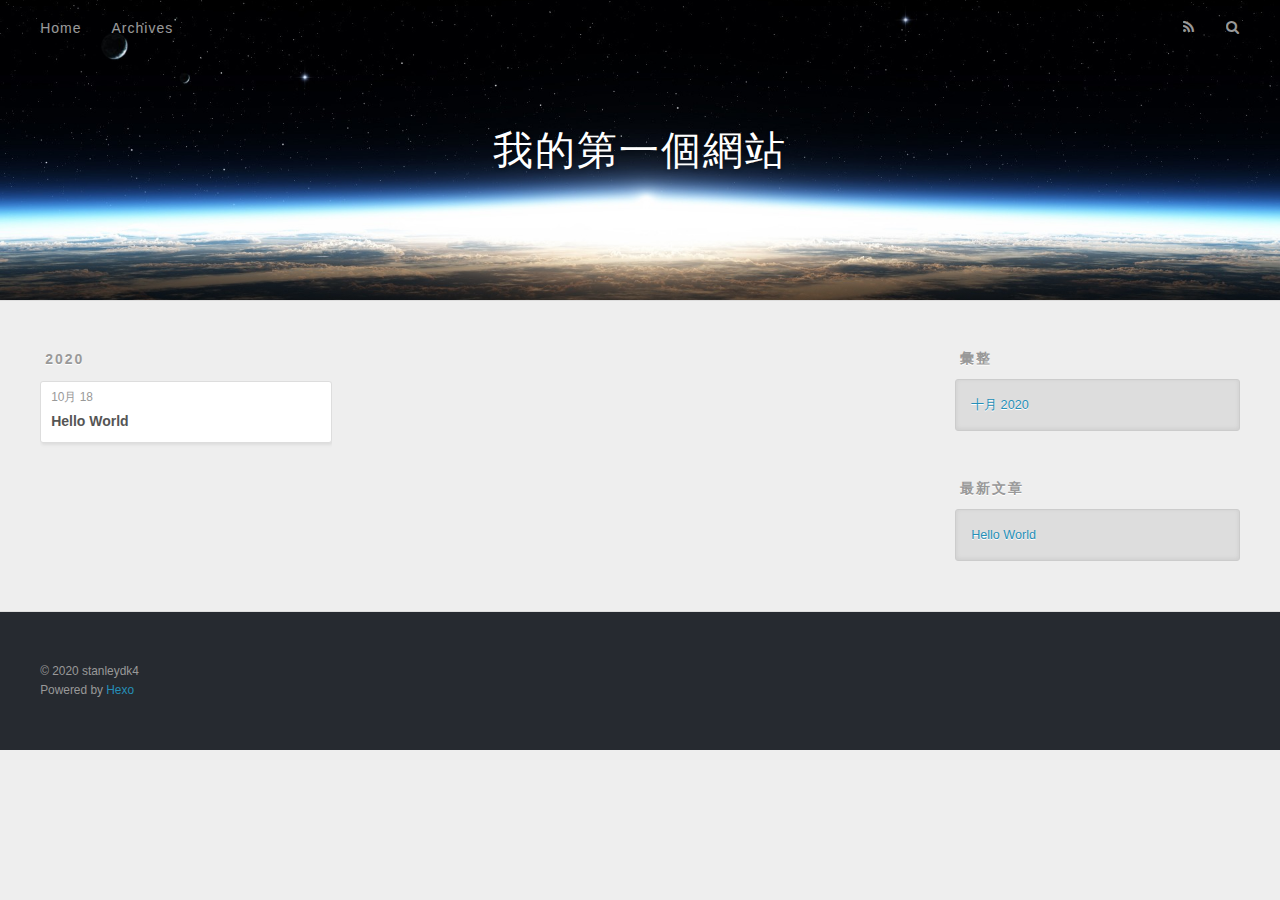
==== archives/index.html @ d243f710 "Site updated: 2020-10-18 12:30:15" ====
<!DOCTYPE html>
<html>
<head>
  <meta charset="utf-8">
  

  
  <title>彙整 | 我的第一個網站</title>
  <meta name="viewport" content="width=device-width, initial-scale=1, maximum-scale=1">
  <meta property="og:type" content="website">
<meta property="og:title" content="我的第一個網站">
<meta property="og:url" content="https://stanleydk4.github.io/archives/index.html">
<meta property="og:site_name" content="我的第一個網站">
<meta property="og:locale" content="zh_TW">
<meta property="article:author" content="stanleydk4">
<meta property="article:tag" content="架設 測試">
<meta name="twitter:card" content="summary">
  
    <link rel="alternate" href="/atom.xml" title="我的第一個網站" type="application/atom+xml">
  
  
    <link rel="icon" href="/favicon.png">
  
  
    <link href="//fonts.googleapis.com/css?family=Source+Code+Pro" rel="stylesheet" type="text/css">
  
  
<link rel="stylesheet" href="/css/style.css">

<meta name="generator" content="Hexo 5.2.0"></head>

<body>
  <div id="container">
    <div id="wrap">
      <header id="header">
  <div id="banner"></div>
  <div id="header-outer" class="outer">
    <div id="header-title" class="inner">
      <h1 id="logo-wrap">
        <a href="/" id="logo">我的第一個網站</a>
      </h1>
      
    </div>
    <div id="header-inner" class="inner">
      <nav id="main-nav">
        <a id="main-nav-toggle" class="nav-icon"></a>
        
          <a class="main-nav-link" href="/">Home</a>
        
          <a class="main-nav-link" href="/archives">Archives</a>
        
      </nav>
      <nav id="sub-nav">
        
          <a id="nav-rss-link" class="nav-icon" href="/atom.xml" title="RSS Feed"></a>
        
        <a id="nav-search-btn" class="nav-icon" title="搜尋"></a>
      </nav>
      <div id="search-form-wrap">
        <form action="//google.com/search" method="get" accept-charset="UTF-8" class="search-form"><input type="search" name="q" class="search-form-input" placeholder="Search"><button type="submit" class="search-form-submit">&#xF002;</button><input type="hidden" name="sitesearch" value="https://stanleydk4.github.io"></form>
      </div>
    </div>
  </div>
</header>
      <div class="outer">
        <section id="main">
  
  
    
    
      
      
      <section class="archives-wrap">
        <div class="archive-year-wrap">
          <a href="/archives/2020" class="archive-year">2020</a>
        </div>
        <div class="archives">
    
    <article class="archive-article archive-type-post">
  <div class="archive-article-inner">
    <header class="archive-article-header">
      <a href="/2020/10/18/hello-world/" class="archive-article-date">
  <time datetime="2020-10-18T04:13:23.839Z" itemprop="datePublished">10月 18</time>
</a>
      
  
    <h1 itemprop="name">
      <a class="archive-article-title" href="/2020/10/18/hello-world/">Hello World</a>
    </h1>
  

    </header>
  </div>
</article>
  
  
    </div></section>
  


</section>
        
          <aside id="sidebar">
  
    

  
    

  
    
  
    
  <div class="widget-wrap">
    <h3 class="widget-title">彙整</h3>
    <div class="widget">
      <ul class="archive-list"><li class="archive-list-item"><a class="archive-list-link" href="/archives/2020/10/">十月 2020</a></li></ul>
    </div>
  </div>


  
    
  <div class="widget-wrap">
    <h3 class="widget-title">最新文章</h3>
    <div class="widget">
      <ul>
        
          <li>
            <a href="/2020/10/18/hello-world/">Hello World</a>
          </li>
        
      </ul>
    </div>
  </div>

  
</aside>
        
      </div>
      <footer id="footer">
  
  <div class="outer">
    <div id="footer-info" class="inner">
      &copy; 2020 stanleydk4<br>
      Powered by <a href="http://hexo.io/" target="_blank">Hexo</a>
    </div>
  </div>
</footer>
    </div>
    <nav id="mobile-nav">
  
    <a href="/" class="mobile-nav-link">Home</a>
  
    <a href="/archives" class="mobile-nav-link">Archives</a>
  
</nav>
    

<script src="//ajax.googleapis.com/ajax/libs/jquery/2.0.3/jquery.min.js"></script>


  
<link rel="stylesheet" href="/fancybox/jquery.fancybox.css">

  
<script src="/fancybox/jquery.fancybox.pack.js"></script>




<script src="/js/script.js"></script>




  </div>
</body>
</html>
---- css/style.css ----
body {
  width: 100%;
}
body:before,
body:after {
  content: "";
  display: table;
}
body:after {
  clear: both;
}
html,
body,
div,
span,
applet,
object,
iframe,
h1,
h2,
h3,
h4,
h5,
h6,
p,
blockquote,
pre,
a,
abbr,
acronym,
address,
big,
cite,
code,
del,
dfn,
em,
img,
ins,
kbd,
q,
s,
samp,
small,
strike,
strong,
sub,
sup,
tt,
var,
dl,
dt,
dd,
ol,
ul,
li,
fieldset,
form,
label,
legend,
table,
caption,
tbody,
tfoot,
thead,
tr,
th,
td {
  margin: 0;
  padding: 0;
  border: 0;
  outline: 0;
  font-weight: inherit;
  font-style: inherit;
  font-family: inherit;
  font-size: 100%;
  vertical-align: baseline;
}
body {
  line-height: 1;
  color: #000;
  background: #fff;
}
ol,
ul {
  list-style: none;
}
table {
  border-collapse: separate;
  border-spacing: 0;
  vertical-align: middle;
}
caption,
th,
td {
  text-align: left;
  font-weight: normal;
  vertical-align: middle;
}
a img {
  border: none;
}
input,
button {
  margin: 0;
  padding: 0;
}
input::-moz-focus-inner,
button::-moz-focus-inner {
  border: 0;
  padding: 0;
}
@font-face {
  font-family: FontAwesome;
  font-style: normal;
  font-weight: normal;
  src: url("fonts/fontawesome-webfont.eot?v=#4.0.3");
  src: url("fonts/fontawesome-webfont.eot?#iefix&v=#4.0.3") format("embedded-opentype"), url("fonts/fontawesome-webfont.woff?v=#4.0.3") format("woff"), url("fonts/fontawesome-webfont.ttf?v=#4.0.3") format("truetype"), url("fonts/fontawesome-webfont.svg#fontawesomeregular?v=#4.0.3") format("svg");
}
html,
body,
#container {
  height: 100%;
}
body {
  background: #eee;
  font: 14px -apple-system, BlinkMacSystemFont, "Segoe UI", "Roboto", "Oxygen", "Ubuntu", "Cantarell", "Fira Sans", "Droid Sans", "Helvetica Neue", sans-serif;
  -webkit-text-size-adjust: 100%;
}
.outer {
  max-width: 1220px;
  margin: 0 auto;
  padding: 0 20px;
}
.outer:before,
.outer:after {
  content: "";
  display: table;
}
.outer:after {
  clear: both;
}
.inner {
  display: inline;
  float: left;
  width: 98.33333333333333%;
  margin: 0 0.833333333333333%;
}
.left,
.alignleft {
  float: left;
}
.right,
.alignright {
  float: right;
}
.clear {
  clear: both;
}
#container {
  position: relative;
}
.mobile-nav-on {
  overflow: hidden;
}
#wrap {
  height: 100%;
  width: 100%;
  position: absolute;
  top: 0;
  left: 0;
  -webkit-transition: 0.2s ease-out;
  -moz-transition: 0.2s ease-out;
  -ms-transition: 0.2s ease-out;
  transition: 0.2s ease-out;
  z-index: 1;
  background: #eee;
}
.mobile-nav-on #wrap {
  left: 280px;
}
@media screen and (min-width: 768px) {
  #main {
    display: inline;
    float: left;
    width: 73.33333333333333%;
    margin: 0 0.833333333333333%;
  }
}
.article-date,
.article-category-link,
.archive-year,
.widget-title {
  text-decoration: none;
  text-transform: uppercase;
  letter-spacing: 2px;
  color: #999;
  margin-bottom: 1em;
  margin-left: 5px;
  line-height: 1em;
  text-shadow: 0 1px #fff;
  font-weight: bold;
}
.article-inner,
.archive-article-inner {
  background: #fff;
  -webkit-box-shadow: 1px 2px 3px #ddd;
  box-shadow: 1px 2px 3px #ddd;
  border: 1px solid #ddd;
  border-radius: 3px;
}
.article-entry h1,
.widget h1 {
  font-size: 2em;
}
.article-entry h2,
.widget h2 {
  font-size: 1.5em;
}
.article-entry h3,
.widget h3 {
  font-size: 1.3em;
}
.article-entry h4,
.widget h4 {
  font-size: 1.2em;
}
.article-entry h5,
.widget h5 {
  font-size: 1em;
}
.article-entry h6,
.widget h6 {
  font-size: 1em;
  color: #999;
}
.article-entry hr,
.widget hr {
  border: 1px dashed #ddd;
}
.article-entry strong,
.widget strong {
  font-weight: bold;
}
.article-entry em,
.widget em,
.article-entry cite,
.widget cite {
  font-style: italic;
}
.article-entry sup,
.widget sup,
.article-entry sub,
.widget sub {
  font-size: 0.75em;
  line-height: 0;
  position: relative;
  vertical-align: baseline;
}
.article-entry sup,
.widget sup {
  top: -0.5em;
}
.article-entry sub,
.widget sub {
  bottom: -0.2em;
}
.article-entry small,
.widget small {
  font-size: 0.85em;
}
.article-entry acronym,
.widget acronym,
.article-entry abbr,
.widget abbr {
  border-bottom: 1px dotted;
}
.article-entry ul,
.widget ul,
.article-entry ol,
.widget ol,
.article-entry dl,
.widget dl {
  margin: 0 20px;
  line-height: 1.6em;
}
.article-entry ul ul,
.widget ul ul,
.article-entry ol ul,
.widget ol ul,
.article-entry ul ol,
.widget ul ol,
.article-entry ol ol,
.widget ol ol {
  margin-top: 0;
  margin-bottom: 0;
}
.article-entry ul,
.widget ul {
  list-style: disc;
}
.article-entry ol,
.widget ol {
  list-style: decimal;
}
.article-entry dt,
.widget dt {
  font-weight: bold;
}
#header {
  height: 300px;
  position: relative;
  border-bottom: 1px solid #ddd;
}
#header:before,
#header:after {
  content: "";
  position: absolute;
  left: 0;
  right: 0;
  height: 40px;
}
#header:before {
  top: 0;
  background: -webkit-linear-gradient(rgba(0,0,0,0.2), transparent);
  background: -moz-linear-gradient(rgba(0,0,0,0.2), transparent);
  background: -ms-linear-gradient(rgba(0,0,0,0.2), transparent);
  background: linear-gradient(rgba(0,0,0,0.2), transparent);
}
#header:after {
  bottom: 0;
  background: -webkit-linear-gradient(transparent, rgba(0,0,0,0.2));
  background: -moz-linear-gradient(transparent, rgba(0,0,0,0.2));
  background: -ms-linear-gradient(transparent, rgba(0,0,0,0.2));
  background: linear-gradient(transparent, rgba(0,0,0,0.2));
}
#header-outer {
  height: 100%;
  position: relative;
}
#header-inner {
  position: relative;
  overflow: hidden;
}
#banner {
  position: absolute;
  top: 0;
  left: 0;
  width: 100%;
  height: 100%;
  background: url("images/banner.jpg") center #000;
  -webkit-background-size: cover;
  -moz-background-size: cover;
  background-size: cover;
  z-index: -1;
}
#header-title {
  text-align: center;
  height: 40px;
  position: absolute;
  top: 50%;
  left: 0;
  margin-top: -20px;
}
#logo,
#subtitle {
  text-decoration: none;
  color: #fff;
  font-weight: 300;
  text-shadow: 0 1px 4px rgba(0,0,0,0.3);
}
#logo {
  font-size: 40px;
  line-height: 40px;
  letter-spacing: 2px;
}
#subtitle {
  font-size: 16px;
  line-height: 16px;
  letter-spacing: 1px;
}
#subtitle-wrap {
  margin-top: 16px;
}
#main-nav {
  float: left;
  margin-left: -15px;
}
.nav-icon,
.main-nav-link {
  float: left;
  color: #fff;
  opacity: 0.6;
  text-decoration: none;
  text-shadow: 0 1px rgba(0,0,0,0.2);
  -webkit-transition: opacity 0.2s;
  -moz-transition: opacity 0.2s;
  -ms-transition: opacity 0.2s;
  transition: opacity 0.2s;
  display: block;
  padding: 20px 15px;
}
.nav-icon:hover,
.main-nav-link:hover {
  opacity: 1;
}
.nav-icon {
  font-family: FontAwesome;
  text-align: center;
  font-size: 14px;
  width: 14px;
  height: 14px;
  padding: 20px 15px;
  position: relative;
  cursor: pointer;
}
.main-nav-link {
  font-weight: 300;
  letter-spacing: 1px;
}
@media screen and (max-width: 479px) {
  .main-nav-link {
    display: none;
  }
}
#main-nav-toggle {
  display: none;
}
#main-nav-toggle:before {
  content: "\f0c9";
}
@media screen and (max-width: 479px) {
  #main-nav-toggle {
    display: block;
  }
}
#sub-nav {
  float: right;
  margin-right: -15px;
}
#nav-rss-link:before {
  content: "\f09e";
}
#nav-search-btn:before {
  content: "\f002";
}
#search-form-wrap {
  position: absolute;
  top: 15px;
  width: 150px;
  height: 30px;
  right: -150px;
  opacity: 0;
  -webkit-transition: 0.2s ease-out;
  -moz-transition: 0.2s ease-out;
  -ms-transition: 0.2s ease-out;
  transition: 0.2s ease-out;
}
#search-form-wrap.on {
  opacity: 1;
  right: 0;
}
@media screen and (max-width: 479px) {
  #search-form-wrap {
    width: 100%;
    right: -100%;
  }
}
.search-form {
  position: absolute;
  top: 0;
  left: 0;
  right: 0;
  background: #fff;
  padding: 5px 15px;
  border-radius: 15px;
  -webkit-box-shadow: 0 0 10px rgba(0,0,0,0.3);
  box-shadow: 0 0 10px rgba(0,0,0,0.3);
}
.search-form-input {
  border: none;
  background: none;
  color: #555;
  width: 100%;
  font: 13px -apple-system, BlinkMacSystemFont, "Segoe UI", "Roboto", "Oxygen", "Ubuntu", "Cantarell", "Fira Sans", "Droid Sans", "Helvetica Neue", sans-serif;
  outline: none;
}
.search-form-input::-webkit-search-results-decoration,
.search-form-input::-webkit-search-cancel-button {
  -webkit-appearance: none;
}
.search-form-submit {
  position: absolute;
  top: 50%;
  right: 10px;
  margin-top: -7px;
  font: 13px FontAwesome;
  border: none;
  background: none;
  color: #bbb;
  cursor: pointer;
}
.search-form-submit:hover,
.search-form-submit:focus {
  color: #777;
}
.article {
  margin: 50px 0;
}
.article-inner {
  overflow: hidden;
}
.article-meta:before,
.article-meta:after {
  content: "";
  display: table;
}
.article-meta:after {
  clear: both;
}
.article-date {
  float: left;
}
.article-category {
  float: left;
  line-height: 1em;
  color: #ccc;
  text-shadow: 0 1px #fff;
  margin-left: 8px;
}
.article-category:before {
  content: "\2022";
}
.article-category-link {
  margin: 0 12px 1em;
}
.article-header {
  padding: 20px 20px 0;
}
.article-title {
  text-decoration: none;
  font-size: 2em;
  font-weight: bold;
  color: #555;
  line-height: 1.1em;
  -webkit-transition: color 0.2s;
  -moz-transition: color 0.2s;
  -ms-transition: color 0.2s;
  transition: color 0.2s;
}
a.article-title:hover {
  color: #258fb8;
}
.article-entry {
  color: #555;
  padding: 0 20px;
}
.article-entry:before,
.article-entry:after {
  content: "";
  display: table;
}
.article-entry:after {
  clear: both;
}
.article-entry p,
.article-entry table {
  line-height: 1.6em;
  margin: 1.6em 0;
}
.article-entry h1,
.article-entry h2,
.article-entry h3,
.article-entry h4,
.article-entry h5,
.article-entry h6 {
  font-weight: bold;
}
.article-entry h1,
.article-entry h2,
.article-entry h3,
.article-entry h4,
.article-entry h5,
.article-entry h6 {
  line-height: 1.1em;
  margin: 1.1em 0;
}
.article-entry a {
  color: #258fb8;
  text-decoration: none;
}
.article-entry a:hover {
  text-decoration: underline;
}
.article-entry ul,
.article-entry ol,
.article-entry dl {
  margin-top: 1.6em;
  margin-bottom: 1.6em;
}
.article-entry img,
.article-entry video {
  max-width: 100%;
  height: auto;
  display: block;
  margin: auto;
}
.article-entry iframe {
  border: none;
}
.article-entry table {
  width: 100%;
  border-collapse: collapse;
  border-spacing: 0;
}
.article-entry th {
  font-weight: bold;
  border-bottom: 3px solid #ddd;
  padding-bottom: 0.5em;
}
.article-entry td {
  border-bottom: 1px solid #ddd;
  padding: 10px 0;
}
.article-entry blockquote {
  font-family: Georgia, "Times New Roman", serif;
  font-size: 1.4em;
  margin: 1.6em 20px;
  text-align: center;
}
.article-entry blockquote footer {
  font-size: 14px;
  margin: 1.6em 0;
  font-family: -apple-system, BlinkMacSystemFont, "Segoe UI", "Roboto", "Oxygen", "Ubuntu", "Cantarell", "Fira Sans", "Droid Sans", "Helvetica Neue", sans-serif;
}
.article-entry blockquote footer cite:before {
  content: "—";
  padding: 0 0.5em;
}
.article-entry .pullquote {
  text-align: left;
  width: 45%;
  margin: 0;
}
.article-entry .pullquote.left {
  margin-left: 0.5em;
  margin-right: 1em;
}
.article-entry .pullquote.right {
  margin-right: 0.5em;
  margin-left: 1em;
}
.article-entry .caption {
  color: #999;
  display: block;
  font-size: 0.9em;
  margin-top: 0.5em;
  position: relative;
  text-align: center;
}
.article-entry .video-container {
  position: relative;
  padding-top: 56.25%;
  height: 0;
  overflow: hidden;
}
.article-entry .video-container iframe,
.article-entry .video-container object,
.article-entry .video-container embed {
  position: absolute;
  top: 0;
  left: 0;
  width: 100%;
  height: 100%;
  margin-top: 0;
}
.article-more-link a {
  display: inline-block;
  line-height: 1em;
  padding: 6px 15px;
  border-radius: 15px;
  background: #eee;
  color: #999;
  text-shadow: 0 1px #fff;
  text-decoration: none;
}
.article-more-link a:hover {
  background: #258fb8;
  color: #fff;
  text-decoration: none;
  text-shadow: 0 1px #1e7293;
}
.article-footer {
  font-size: 0.85em;
  line-height: 1.6em;
  border-top: 1px solid #ddd;
  padding-top: 1.6em;
  margin: 0 20px 20px;
}
.article-footer:before,
.article-footer:after {
  content: "";
  display: table;
}
.article-footer:after {
  clear: both;
}
.article-footer a {
  color: #999;
  text-decoration: none;
}
.article-footer a:hover {
  color: #555;
}
.article-tag-list-item {
  float: left;
  margin-right: 10px;
}
.article-tag-list-link:before {
  content: "#";
}
.article-comment-link {
  float: right;
}
.article-comment-link:before {
  content: "\f075";
  font-family: FontAwesome;
  padding-right: 8px;
}
.article-share-link {
  cursor: pointer;
  float: right;
  margin-left: 20px;
}
.article-share-link:before {
  content: "\f064";
  font-family: FontAwesome;
  padding-right: 6px;
}
#article-nav {
  position: relative;
}
#article-nav:before,
#article-nav:after {
  content: "";
  display: table;
}
#article-nav:after {
  clear: both;
}
@media screen and (min-width: 768px) {
  #article-nav {
    margin: 50px 0;
  }
  #article-nav:before {
    width: 8px;
    height: 8px;
    position: absolute;
    top: 50%;
    left: 50%;
    margin-top: -4px;
    margin-left: -4px;
    content: "";
    border-radius: 50%;
    background: #ddd;
    -webkit-box-shadow: 0 1px 2px #fff;
    box-shadow: 0 1px 2px #fff;
  }
}
.article-nav-link-wrap {
  text-decoration: none;
  text-shadow: 0 1px #fff;
  color: #999;
  -webkit-box-sizing: border-box;
  -moz-box-sizing: border-box;
  box-sizing: border-box;
  margin-top: 50px;
  text-align: center;
  display: block;
}
.article-nav-link-wrap:hover {
  color: #555;
}
@media screen and (min-width: 768px) {
  .article-nav-link-wrap {
    width: 50%;
    margin-top: 0;
  }
}
@media screen and (min-width: 768px) {
  #article-nav-newer {
    float: left;
    text-align: right;
    padding-right: 20px;
  }
}
@media screen and (min-width: 768px) {
  #article-nav-older {
    float: right;
    text-align: left;
    padding-left: 20px;
  }
}
.article-nav-caption {
  text-transform: uppercase;
  letter-spacing: 2px;
  color: #ddd;
  line-height: 1em;
  font-weight: bold;
}
#article-nav-newer .article-nav-caption {
  margin-right: -2px;
}
.article-nav-title {
  font-size: 0.85em;
  line-height: 1.6em;
  margin-top: 0.5em;
}
.article-share-box {
  position: absolute;
  display: none;
  background: #fff;
  -webkit-box-shadow: 1px 2px 10px rgba(0,0,0,0.2);
  box-shadow: 1px 2px 10px rgba(0,0,0,0.2);
  border-radius: 3px;
  margin-left: -145px;
  overflow: hidden;
  z-index: 1;
}
.article-share-box.on {
  display: block;
}
.article-share-input {
  width: 100%;
  background: none;
  -webkit-box-sizing: border-box;
  -moz-box-sizing: border-box;
  box-sizing: border-box;
  font: 14px -apple-system, BlinkMacSystemFont, "Segoe UI", "Roboto", "Oxygen", "Ubuntu", "Cantarell", "Fira Sans", "Droid Sans", "Helvetica Neue", sans-serif;
  padding: 0 15px;
  color: #555;
  outline: none;
  border: 1px solid #ddd;
  border-radius: 3px 3px 0 0;
  height: 36px;
  line-height: 36px;
}
.article-share-links {
  background: #eee;
}
.article-share-links:before,
.article-share-links:after {
  content: "";
  display: table;
}
.article-share-links:after {
  clear: both;
}
.article-share-twitter,
.article-share-facebook,
.article-share-pinterest,
.article-share-google {
  width: 50px;
  height: 36px;
  display: block;
  float: left;
  position: relative;
  color: #999;
  text-shadow: 0 1px #fff;
}
.article-share-twitter:before,
.article-share-facebook:before,
.article-share-pinterest:before,
.article-share-google:before {
  font-size: 20px;
  font-family: FontAwesome;
  width: 20px;
  height: 20px;
  position: absolute;
  top: 50%;
  left: 50%;
  margin-top: -10px;
  margin-left: -10px;
  text-align: center;
}
.article-share-twitter:hover,
.article-share-facebook:hover,
.article-share-pinterest:hover,
.article-share-google:hover {
  color: #fff;
}
.article-share-twitter:before {
  content: "\f099";
}
.article-share-twitter:hover {
  background: #00aced;
  text-shadow: 0 1px #008abe;
}
.article-share-facebook:before {
  content: "\f09a";
}
.article-share-facebook:hover {
  background: #3b5998;
  text-shadow: 0 1px #2f477a;
}
.article-share-pinterest:before {
  content: "\f0d2";
}
.article-share-pinterest:hover {
  background: #cb2027;
  text-shadow: 0 1px #a21a1f;
}
.article-share-google:before {
  content: "\f0d5";
}
.article-share-google:hover {
  background: #dd4b39;
  text-shadow: 0 1px #be3221;
}
.article-gallery {
  background: #000;
  position: relative;
}
.article-gallery-photos {
  position: relative;
  overflow: hidden;
}
.article-gallery-img {
  display: none;
  max-width: 100%;
}
.article-gallery-img:first-child {
  display: block;
}
.article-gallery-img.loaded {
  position: absolute;
  display: block;
}
.article-gallery-img img {
  display: block;
  max-width: 100%;
  margin: 0 auto;
}
#comments {
  background: #fff;
  -webkit-box-shadow: 1px 2px 3px #ddd;
  box-shadow: 1px 2px 3px #ddd;
  padding: 20px;
  border: 1px solid #ddd;
  border-radius: 3px;
  margin: 50px 0;
}
#comments a {
  color: #258fb8;
}
.archives-wrap {
  margin: 50px 0;
}
.archives:before,
.archives:after {
  content: "";
  display: table;
}
.archives:after {
  clear: both;
}
.archive-year-wrap {
  margin-bottom: 1em;
}
.archives {
  -webkit-column-gap: 10px;
  -moz-column-gap: 10px;
  column-gap: 10px;
}
@media screen and (min-width: 480px) and (max-width: 767px) {
  .archives {
    -webkit-column-count: 2;
    -moz-column-count: 2;
    column-count: 2;
  }
}
@media screen and (min-width: 768px) {
  .archives {
    -webkit-column-count: 3;
    -moz-column-count: 3;
    column-count: 3;
  }
}
.archive-article {
  -webkit-column-break-inside: avoid;
  page-break-inside: avoid;
  overflow: hidden;
  break-inside: avoid-column;
}
.archive-article-inner {
  padding: 10px;
  margin-bottom: 15px;
}
.archive-article-title {
  text-decoration: none;
  font-weight: bold;
  color: #555;
  -webkit-transition: color 0.2s;
  -moz-transition: color 0.2s;
  -ms-transition: color 0.2s;
  transition: color 0.2s;
  line-height: 1.6em;
}
.archive-article-title:hover {
  color: #258fb8;
}
.archive-article-footer {
  margin-top: 1em;
}
.archive-article-date {
  color: #999;
  text-decoration: none;
  font-size: 0.85em;
  line-height: 1em;
  margin-bottom: 0.5em;
  display: block;
}
#page-nav {
  margin: 50px auto;
  background: #fff;
  -webkit-box-shadow: 1px 2px 3px #ddd;
  box-shadow: 1px 2px 3px #ddd;
  border: 1px solid #ddd;
  border-radius: 3px;
  text-align: center;
  color: #999;
  overflow: hidden;
}
#page-nav:before,
#page-nav:after {
  content: "";
  display: table;
}
#page-nav:after {
  clear: both;
}
#page-nav a,
#page-nav span {
  padding: 10px 20px;
  line-height: 1;
  height: 2ex;
}
#page-nav a {
  color: #999;
  text-decoration: none;
}
#page-nav a:hover {
  background: #999;
  color: #fff;
}
#page-nav .prev {
  float: left;
}
#page-nav .next {
  float: right;
}
#page-nav .page-number {
  display: inline-block;
}
@media screen and (max-width: 479px) {
  #page-nav .page-number {
    display: none;
  }
}
#page-nav .current {
  color: #555;
  font-weight: bold;
}
#page-nav .space {
  color: #ddd;
}
#footer {
  background: #262a30;
  padding: 50px 0;
  border-top: 1px solid #ddd;
  color: #999;
}
#footer a {
  color: #258fb8;
  text-decoration: none;
}
#footer a:hover {
  text-decoration: underline;
}
#footer-info {
  line-height: 1.6em;
  font-size: 0.85em;
}
.article-entry pre,
.article-entry .highlight {
  background: #2d2d2d;
  margin: 0 -20px;
  padding: 15px 20px;
  border-style: solid;
  border-color: #ddd;
  border-width: 1px 0;
  overflow: auto;
  color: #ccc;
  line-height: 22.400000000000002px;
}
.article-entry .highlight .gutter pre,
.article-entry .gist .gist-file .gist-data .line-numbers {
  color: #666;
  font-size: 0.85em;
}
.article-entry pre,
.article-entry code {
  font-family: "Source Code Pro", Consolas, Monaco, Menlo, Consolas, monospace;
}
.article-entry code {
  background: #eee;
  text-shadow: 0 1px #fff;
  padding: 0 0.3em;
}
.article-entry pre code {
  background: none;
  text-shadow: none;
  padding: 0;
}
.article-entry .highlight pre {
  border: none;
  margin: 0;
  padding: 0;
}
.article-entry .highlight table {
  margin: 0;
  width: auto;
}
.article-entry .highlight td {
  border: none;
  padding: 0;
}
.article-entry .highlight figcaption {
  font-size: 0.85em;
  color: #999;
  line-height: 1em;
  margin-bottom: 1em;
}
.article-entry .highlight figcaption:before,
.article-entry .highlight figcaption:after {
  content: "";
  display: table;
}
.article-entry .highlight figcaption:after {
  clear: both;
}
.article-entry .highlight figcaption a {
  float: right;
}
.article-entry .highlight .gutter pre {
  text-align: right;
  padding-right: 20px;
}
.article-entry .highlight .line {
  height: 22.400000000000002px;
}
.article-entry .highlight .line.marked {
  background: #515151;
}
.article-entry .gist {
  margin: 0 -20px;
  border-style: solid;
  border-color: #ddd;
  border-width: 1px 0;
  background: #2d2d2d;
  padding: 15px 20px 15px 0;
}
.article-entry .gist .gist-file {
  border: none;
  font-family: "Source Code Pro", Consolas, Monaco, Menlo, Consolas, monospace;
  margin: 0;
}
.article-entry .gist .gist-file .gist-data {
  background: none;
  border: none;
}
.article-entry .gist .gist-file .gist-data .line-numbers {
  background: none;
  border: none;
  padding: 0 20px 0 0;
}
.article-entry .gist .gist-file .gist-data .line-data {
  padding: 0 !important;
}
.article-entry .gist .gist-file .highlight {
  margin: 0;
  padding: 0;
  border: none;
}
.article-entry .gist .gist-file .gist-meta {
  background: #2d2d2d;
  color: #999;
  font: 0.85em -apple-system, BlinkMacSystemFont, "Segoe UI", "Roboto", "Oxygen", "Ubuntu", "Cantarell", "Fira Sans", "Droid Sans", "Helvetica Neue", sans-serif;
  text-shadow: 0 0;
  padding: 0;
  margin-top: 1em;
  margin-left: 20px;
}
.article-entry .gist .gist-file .gist-meta a {
  color: #258fb8;
  font-weight: normal;
}
.article-entry .gist .gist-file .gist-meta a:hover {
  text-decoration: underline;
}
pre .comment,
pre .title {
  color: #999;
}
pre .variable,
pre .attribute,
pre .tag,
pre .regexp,
pre .ruby .constant,
pre .xml .tag .title,
pre .xml .pi,
pre .xml .doctype,
pre .html .doctype,
pre .css .id,
pre .css .class,
pre .css .pseudo {
  color: #f2777a;
}
pre .number,
pre .preprocessor,
pre .built_in,
pre .literal,
pre .params,
pre .constant {
  color: #f99157;
}
pre .class,
pre .ruby .class .title,
pre .css .rules .attribute {
  color: #9c9;
}
pre .string,
pre .value,
pre .inheritance,
pre .header,
pre .ruby .symbol,
pre .xml .cdata {
  color: #9c9;
}
pre .css .hexcolor {
  color: #6cc;
}
pre .function,
pre .python .decorator,
pre .python .title,
pre .ruby .function .title,
pre .ruby .title .keyword,
pre .perl .sub,
pre .javascript .title,
pre .coffeescript .title {
  color: #69c;
}
pre .keyword,
pre .javascript .function {
  color: #c9c;
}
@media screen and (max-width: 479px) {
  #mobile-nav {
    position: absolute;
    top: 0;
    left: 0;
    width: 280px;
    height: 100%;
    background: #191919;
    border-right: 1px solid #fff;
  }
}
@media screen and (max-width: 479px) {
  .mobile-nav-link {
    display: block;
    color: #999;
    text-decoration: none;
    padding: 15px 20px;
    font-weight: bold;
  }
  .mobile-nav-link:hover {
    color: #fff;
  }
}
@media screen and (min-width: 768px) {
  #sidebar {
    display: inline;
    float: left;
    width: 23.333333333333332%;
    margin: 0 0.833333333333333%;
  }
}
.widget-wrap {
  margin: 50px 0;
}
.widget {
  color: #777;
  text-shadow: 0 1px #fff;
  background: #ddd;
  -webkit-box-shadow: 0 -1px 4px #ccc inset;
  box-shadow: 0 -1px 4px #ccc inset;
  border: 1px solid #ccc;
  padding: 15px;
  border-radius: 3px;
}
.widget a {
  color: #258fb8;
  text-decoration: none;
}
.widget a:hover {
  text-decoration: underline;
}
.widget ul ul,
.widget ol ul,
.widget dl ul,
.widget ul ol,
.widget ol ol,
.widget dl ol,
.widget ul dl,
.widget ol dl,
.widget dl dl {
  margin-left: 15px;
  list-style: disc;
}
.widget {
  line-height: 1.6em;
  word-wrap: break-word;
  font-size: 0.9em;
}
.widget ul,
.widget ol {
  list-style: none;
  margin: 0;
}
.widget ul ul,
.widget ol ul,
.widget ul ol,
.widget ol ol {
  margin: 0 20px;
}
.widget ul ul,
.widget ol ul {
  list-style: disc;
}
.widget ul ol,
.widget ol ol {
  list-style: decimal;
}
.category-list-count,
.tag-list-count,
.archive-list-count {
  padding-left: 5px;
  color: #999;
  font-size: 0.85em;
}
.category-list-count:before,
.tag-list-count:before,
.archive-list-count:before {
  content: "(";
}
.category-list-count:after,
.tag-list-count:after,
.archive-list-count:after {
  content: ")";
}
.tagcloud a {
  margin-right: 5px;
  display: inline-block;
}
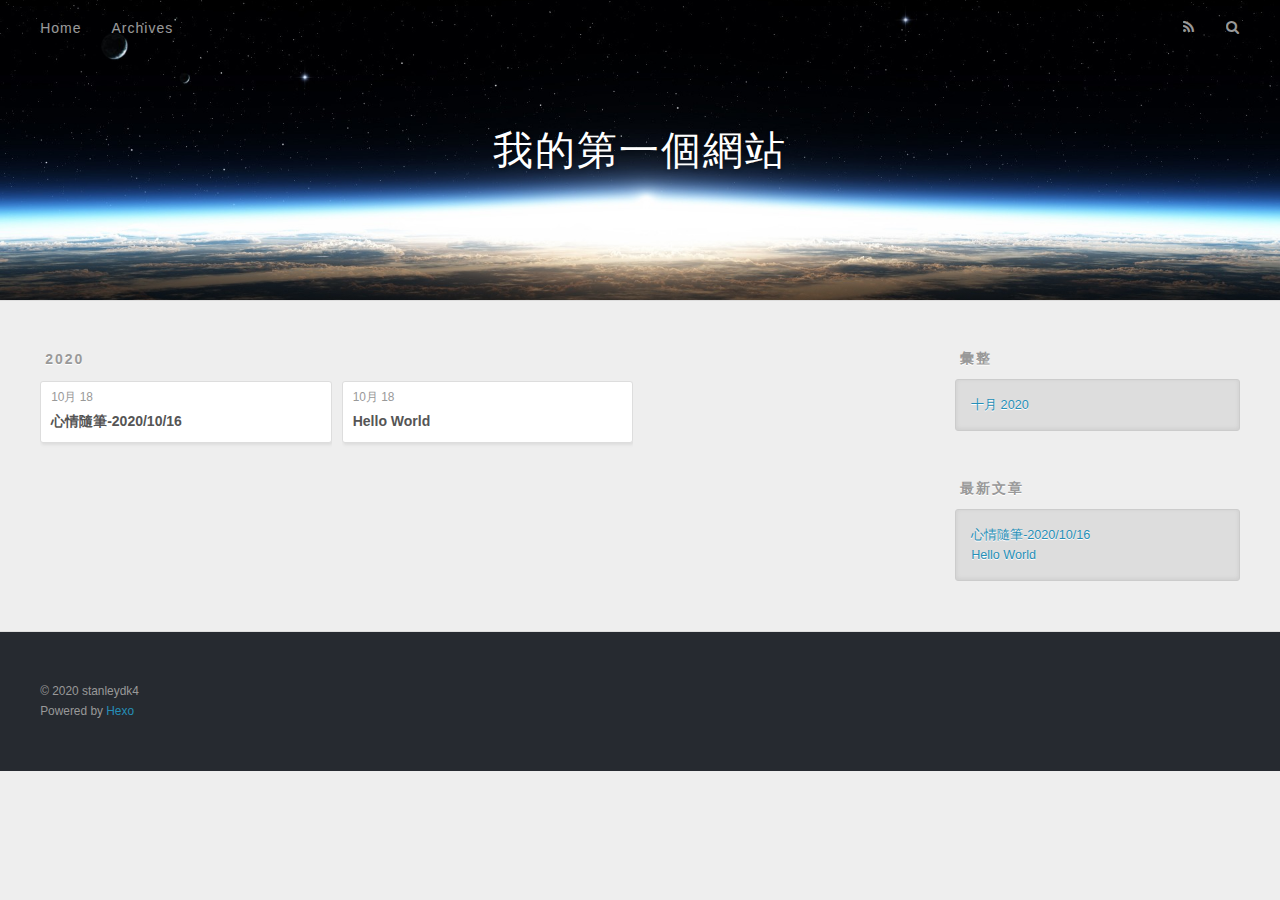
==== commit 52e4ebb8: "Site updated: 2020-10-18 12:54:22" ====
--- a/archives/index.html
+++ b/archives/index.html
@@ -79,6 +79,25 @@
     <article class="archive-article archive-type-post">
   <div class="archive-article-inner">
     <header class="archive-article-header">
+      <a href="/2020/10/18/diary-201016/" class="archive-article-date">
+  <time datetime="2020-10-18T04:48:55.000Z" itemprop="datePublished">10月 18</time>
+</a>
+      
+  
+    <h1 itemprop="name">
+      <a class="archive-article-title" href="/2020/10/18/diary-201016/">心情隨筆-2020/10/16</a>
+    </h1>
+  
+
+    </header>
+  </div>
+</article>
+  
+    
+    
+    <article class="archive-article archive-type-post">
+  <div class="archive-article-inner">
+    <header class="archive-article-header">
       <a href="/2020/10/18/hello-world/" class="archive-article-date">
   <time datetime="2020-10-18T04:13:23.839Z" itemprop="datePublished">10月 18</time>
 </a>
@@ -127,6 +146,10 @@
       <ul>
         
           <li>
+            <a href="/2020/10/18/diary-201016/">心情隨筆-2020/10/16</a>
+          </li>
+        
+          <li>
             <a href="/2020/10/18/hello-world/">Hello World</a>
           </li>
         
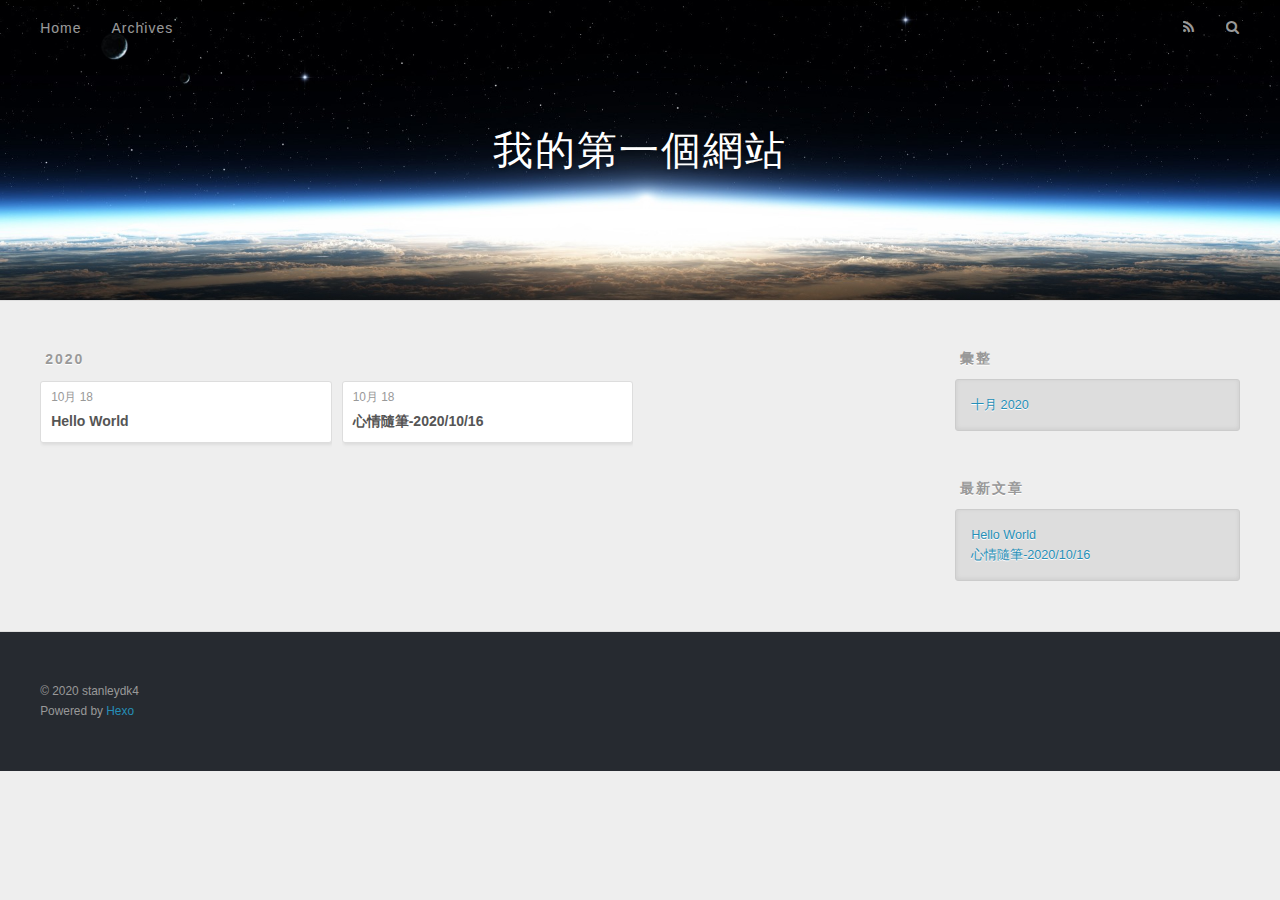
==== commit 3c755ef8: "Site updated: 2020-10-18 13:02:39" ====
--- a/archives/index.html
+++ b/archives/index.html
@@ -79,6 +79,25 @@
     <article class="archive-article archive-type-post">
   <div class="archive-article-inner">
     <header class="archive-article-header">
+      <a href="/2020/10/18/hello-world/" class="archive-article-date">
+  <time datetime="2020-10-18T05:00:08.000Z" itemprop="datePublished">10月 18</time>
+</a>
+      
+  
+    <h1 itemprop="name">
+      <a class="archive-article-title" href="/2020/10/18/hello-world/">Hello World</a>
+    </h1>
+  
+
+    </header>
+  </div>
+</article>
+  
+    
+    
+    <article class="archive-article archive-type-post">
+  <div class="archive-article-inner">
+    <header class="archive-article-header">
       <a href="/2020/10/18/diary-201016/" class="archive-article-date">
   <time datetime="2020-10-18T04:48:55.000Z" itemprop="datePublished">10月 18</time>
 </a>
@@ -86,25 +105,6 @@
   
     <h1 itemprop="name">
       <a class="archive-article-title" href="/2020/10/18/diary-201016/">心情隨筆-2020/10/16</a>
-    </h1>
-  
-
-    </header>
-  </div>
-</article>
-  
-    
-    
-    <article class="archive-article archive-type-post">
-  <div class="archive-article-inner">
-    <header class="archive-article-header">
-      <a href="/2020/10/18/hello-world/" class="archive-article-date">
-  <time datetime="2020-10-18T04:13:23.839Z" itemprop="datePublished">10月 18</time>
-</a>
-      
-  
-    <h1 itemprop="name">
-      <a class="archive-article-title" href="/2020/10/18/hello-world/">Hello World</a>
     </h1>
   
 
@@ -146,11 +146,11 @@
       <ul>
         
           <li>
+            <a href="/2020/10/18/hello-world/">Hello World</a>
+          </li>
+        
+          <li>
             <a href="/2020/10/18/diary-201016/">心情隨筆-2020/10/16</a>
-          </li>
-        
-          <li>
-            <a href="/2020/10/18/hello-world/">Hello World</a>
           </li>
         
       </ul>
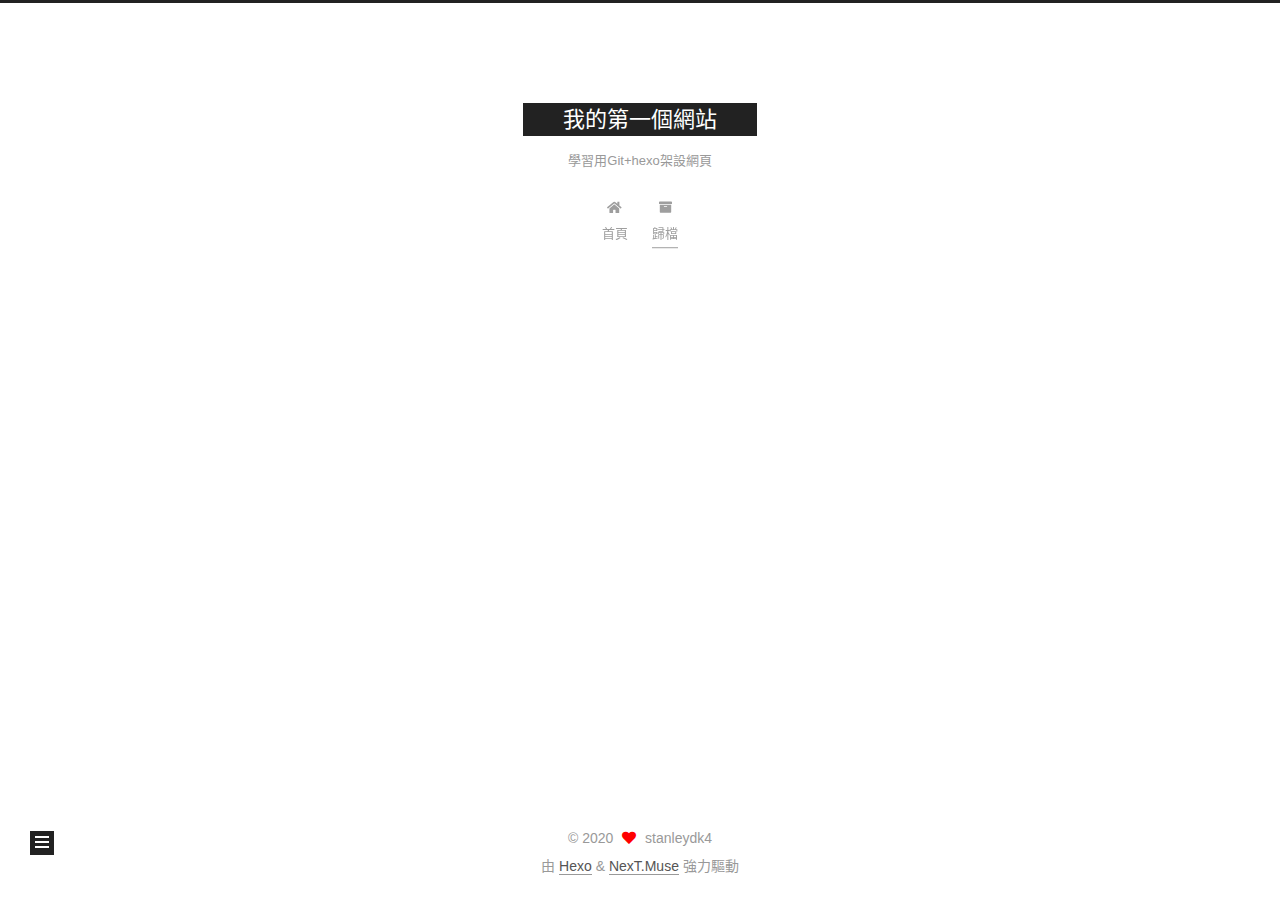
==== commit 84dacd94: "Site updated: 2020-10-18 15:10:56" ====
--- a/archives/index.html
+++ b/archives/index.html
@@ -1,12 +1,25 @@
 <!DOCTYPE html>
-<html>
+<html lang="zh-TW">
 <head>
-  <meta charset="utf-8">
-  
-
-  
-  <title>彙整 | 我的第一個網站</title>
-  <meta name="viewport" content="width=device-width, initial-scale=1, maximum-scale=1">
+  <meta charset="UTF-8">
+<meta name="viewport" content="width=device-width, initial-scale=1, maximum-scale=2">
+<meta name="theme-color" content="#222">
+<meta name="generator" content="Hexo 5.2.0">
+  <link rel="apple-touch-icon" sizes="180x180" href="/images/apple-touch-icon-next.png">
+  <link rel="icon" type="image/png" sizes="32x32" href="/images/favicon-32x32-next.png">
+  <link rel="icon" type="image/png" sizes="16x16" href="/images/favicon-16x16-next.png">
+  <link rel="mask-icon" href="/images/logo.svg" color="#222">
+
+<link rel="stylesheet" href="/css/main.css">
+
+
+<link rel="stylesheet" href="/lib/font-awesome/css/all.min.css">
+
+<script id="hexo-configurations">
+    var NexT = window.NexT || {};
+    var CONFIG = {"hostname":"stanleydk4.github.io","root":"/","scheme":"Muse","version":"7.8.0","exturl":false,"sidebar":{"position":"left","display":"post","padding":18,"offset":12,"onmobile":false},"copycode":{"enable":false,"show_result":false,"style":null},"back2top":{"enable":true,"sidebar":false,"scrollpercent":false},"bookmark":{"enable":false,"color":"#222","save":"auto"},"fancybox":false,"mediumzoom":false,"lazyload":false,"pangu":false,"comments":{"style":"tabs","active":null,"storage":true,"lazyload":false,"nav":null},"algolia":{"hits":{"per_page":10},"labels":{"input_placeholder":"Search for Posts","hits_empty":"We didn't find any results for the search: ${query}","hits_stats":"${hits} results found in ${time} ms"}},"localsearch":{"enable":false,"trigger":"auto","top_n_per_article":1,"unescape":false,"preload":false},"motion":{"enable":true,"async":false,"transition":{"post_block":"fadeIn","post_header":"slideDownIn","post_body":"slideDownIn","coll_header":"slideLeftIn","sidebar":"slideUpIn"}}};
+  </script>
+
   <meta property="og:type" content="website">
 <meta property="og:title" content="我的第一個網站">
 <meta property="og:url" content="https://stanleydk4.github.io/archives/index.html">
@@ -15,188 +28,335 @@
 <meta property="article:author" content="stanleydk4">
 <meta property="article:tag" content="架設 測試">
 <meta name="twitter:card" content="summary">
-  
-    <link rel="alternate" href="/atom.xml" title="我的第一個網站" type="application/atom+xml">
-  
-  
-    <link rel="icon" href="/favicon.png">
-  
-  
-    <link href="//fonts.googleapis.com/css?family=Source+Code+Pro" rel="stylesheet" type="text/css">
-  
-  
-<link rel="stylesheet" href="/css/style.css">
-
-<meta name="generator" content="Hexo 5.2.0"></head>
-
-<body>
-  <div id="container">
-    <div id="wrap">
-      <header id="header">
-  <div id="banner"></div>
-  <div id="header-outer" class="outer">
-    <div id="header-title" class="inner">
-      <h1 id="logo-wrap">
-        <a href="/" id="logo">我的第一個網站</a>
-      </h1>
+
+<link rel="canonical" href="https://stanleydk4.github.io/archives/">
+
+
+<script id="page-configurations">
+  // https://hexo.io/docs/variables.html
+  CONFIG.page = {
+    sidebar: "",
+    isHome : false,
+    isPost : false,
+    lang   : 'zh-TW'
+  };
+</script>
+
+  <title>歸檔 | 我的第一個網站</title>
+  
+
+
+
+
+
+
+  <noscript>
+  <style>
+  .use-motion .brand,
+  .use-motion .menu-item,
+  .sidebar-inner,
+  .use-motion .post-block,
+  .use-motion .pagination,
+  .use-motion .comments,
+  .use-motion .post-header,
+  .use-motion .post-body,
+  .use-motion .collection-header { opacity: initial; }
+
+  .use-motion .site-title,
+  .use-motion .site-subtitle {
+    opacity: initial;
+    top: initial;
+  }
+
+  .use-motion .logo-line-before i { left: initial; }
+  .use-motion .logo-line-after i { right: initial; }
+  </style>
+</noscript>
+
+</head>
+
+<body itemscope itemtype="http://schema.org/WebPage">
+  <div class="container use-motion">
+    <div class="headband"></div>
+
+    <header class="header" itemscope itemtype="http://schema.org/WPHeader">
+      <div class="header-inner"><div class="site-brand-container">
+  <div class="site-nav-toggle">
+    <div class="toggle" aria-label="切換導航欄">
+      <span class="toggle-line toggle-line-first"></span>
+      <span class="toggle-line toggle-line-middle"></span>
+      <span class="toggle-line toggle-line-last"></span>
+    </div>
+  </div>
+
+  <div class="site-meta">
+
+    <a href="/" class="brand" rel="start">
+      <span class="logo-line-before"><i></i></span>
+      <h1 class="site-title">我的第一個網站</h1>
+      <span class="logo-line-after"><i></i></span>
+    </a>
+      <p class="site-subtitle" itemprop="description">學習用Git+hexo架設網頁</p>
+  </div>
+
+  <div class="site-nav-right">
+    <div class="toggle popup-trigger">
+    </div>
+  </div>
+</div>
+
+
+
+
+<nav class="site-nav">
+  <ul id="menu" class="main-menu menu">
+        <li class="menu-item menu-item-home">
+
+    <a href="/" rel="section"><i class="fa fa-home fa-fw"></i>首頁</a>
+
+  </li>
+        <li class="menu-item menu-item-archives">
+
+    <a href="/archives/" rel="section"><i class="fa fa-archive fa-fw"></i>歸檔</a>
+
+  </li>
+  </ul>
+</nav>
+
+
+
+
+</div>
+    </header>
+
+    
+  <div class="back-to-top">
+    <i class="fa fa-arrow-up"></i>
+    <span>0%</span>
+  </div>
+
+
+    <main class="main">
+      <div class="main-inner">
+        <div class="content-wrap">
+          
+
+          <div class="content archive">
+            
+
+  
+  
+  
+  <div class="post-block">
+    <div class="posts-collapse">
+      <div class="collection-title">
+        <span class="collection-header">嗯..! 目前共有 2 篇文章。 繼續努力。</span>
+      </div>
+
       
-    </div>
-    <div id="header-inner" class="inner">
-      <nav id="main-nav">
-        <a id="main-nav-toggle" class="nav-icon"></a>
+    <div class="collection-year">
+      <span class="collection-header">2020</span>
+    </div>
+
+  <article itemscope itemtype="http://schema.org/Article">
+    <header class="post-header">
+
+      <div class="post-meta">
+        <time itemprop="dateCreated"
+              datetime="2020-10-18T13:00:08+08:00"
+              content="2020-10-18">
+          10-18
+        </time>
+      </div>
+
+      <div class="post-title">
+          <a class="post-title-link" href="/2020/10/18/hello-world/" itemprop="url">
+            <span itemprop="name">Hello World</span>
+          </a>
+      </div>
+
+    </header>
+  </article>
+
+  <article itemscope itemtype="http://schema.org/Article">
+    <header class="post-header">
+
+      <div class="post-meta">
+        <time itemprop="dateCreated"
+              datetime="2020-10-18T12:48:55+08:00"
+              content="2020-10-18">
+          10-18
+        </time>
+      </div>
+
+      <div class="post-title">
+          <a class="post-title-link" href="/2020/10/18/diary-201016/" itemprop="url">
+            <span itemprop="name">心情隨筆-2020/10/16</span>
+          </a>
+      </div>
+
+    </header>
+  </article>
+
+
+    </div>
+  </div>
+  
+  
+  
+
+  
+
+
+
+          </div>
+          
+
+<script>
+  window.addEventListener('tabs:register', () => {
+    let { activeClass } = CONFIG.comments;
+    if (CONFIG.comments.storage) {
+      activeClass = localStorage.getItem('comments_active') || activeClass;
+    }
+    if (activeClass) {
+      let activeTab = document.querySelector(`a[href="#comment-${activeClass}"]`);
+      if (activeTab) {
+        activeTab.click();
+      }
+    }
+  });
+  if (CONFIG.comments.storage) {
+    window.addEventListener('tabs:click', event => {
+      if (!event.target.matches('.tabs-comment .tab-content .tab-pane')) return;
+      let commentClass = event.target.classList[1];
+      localStorage.setItem('comments_active', commentClass);
+    });
+  }
+</script>
+
+        </div>
+          
+  
+  <div class="toggle sidebar-toggle">
+    <span class="toggle-line toggle-line-first"></span>
+    <span class="toggle-line toggle-line-middle"></span>
+    <span class="toggle-line toggle-line-last"></span>
+  </div>
+
+  <aside class="sidebar">
+    <div class="sidebar-inner">
+
+      <ul class="sidebar-nav motion-element">
+        <li class="sidebar-nav-toc">
+          文章目錄
+        </li>
+        <li class="sidebar-nav-overview">
+          本站概要
+        </li>
+      </ul>
+
+      <!--noindex-->
+      <div class="post-toc-wrap sidebar-panel">
+      </div>
+      <!--/noindex-->
+
+      <div class="site-overview-wrap sidebar-panel">
+        <div class="site-author motion-element" itemprop="author" itemscope itemtype="http://schema.org/Person">
+  <p class="site-author-name" itemprop="name">stanleydk4</p>
+  <div class="site-description" itemprop="description"></div>
+</div>
+<div class="site-state-wrap motion-element">
+  <nav class="site-state">
+      <div class="site-state-item site-state-posts">
+          <a href="/archives/">
         
-          <a class="main-nav-link" href="/">Home</a>
+          <span class="site-state-item-count">2</span>
+          <span class="site-state-item-name">文章</span>
+        </a>
+      </div>
+  </nav>
+</div>
+
+
+
+      </div>
+
+    </div>
+  </aside>
+  <div id="sidebar-dimmer"></div>
+
+
+      </div>
+    </main>
+
+    <footer class="footer">
+      <div class="footer-inner">
         
-          <a class="main-nav-link" href="/archives">Archives</a>
+
         
-      </nav>
-      <nav id="sub-nav">
+
+<div class="copyright">
+  
+  &copy; 
+  <span itemprop="copyrightYear">2020</span>
+  <span class="with-love">
+    <i class="fa fa-heart"></i>
+  </span>
+  <span class="author" itemprop="copyrightHolder">stanleydk4</span>
+</div>
+  <div class="powered-by">由 <a href="https://hexo.io/" class="theme-link" rel="noopener" target="_blank">Hexo</a> & <a href="https://muse.theme-next.org/" class="theme-link" rel="noopener" target="_blank">NexT.Muse</a> 強力驅動
+  </div>
+
         
-          <a id="nav-rss-link" class="nav-icon" href="/atom.xml" title="RSS Feed"></a>
-        
-        <a id="nav-search-btn" class="nav-icon" title="搜尋"></a>
-      </nav>
-      <div id="search-form-wrap">
-        <form action="//google.com/search" method="get" accept-charset="UTF-8" class="search-form"><input type="search" name="q" class="search-form-input" placeholder="Search"><button type="submit" class="search-form-submit">&#xF002;</button><input type="hidden" name="sitesearch" value="https://stanleydk4.github.io"></form>
-      </div>
-    </div>
-  </div>
-</header>
-      <div class="outer">
-        <section id="main">
-  
-  
-    
-    
-      
-      
-      <section class="archives-wrap">
-        <div class="archive-year-wrap">
-          <a href="/archives/2020" class="archive-year">2020</a>
-        </div>
-        <div class="archives">
-    
-    <article class="archive-article archive-type-post">
-  <div class="archive-article-inner">
-    <header class="archive-article-header">
-      <a href="/2020/10/18/hello-world/" class="archive-article-date">
-  <time datetime="2020-10-18T05:00:08.000Z" itemprop="datePublished">10月 18</time>
-</a>
-      
-  
-    <h1 itemprop="name">
-      <a class="archive-article-title" href="/2020/10/18/hello-world/">Hello World</a>
-    </h1>
-  
-
-    </header>
-  </div>
-</article>
-  
-    
-    
-    <article class="archive-article archive-type-post">
-  <div class="archive-article-inner">
-    <header class="archive-article-header">
-      <a href="/2020/10/18/diary-201016/" class="archive-article-date">
-  <time datetime="2020-10-18T04:48:55.000Z" itemprop="datePublished">10月 18</time>
-</a>
-      
-  
-    <h1 itemprop="name">
-      <a class="archive-article-title" href="/2020/10/18/diary-201016/">心情隨筆-2020/10/16</a>
-    </h1>
-  
-
-    </header>
-  </div>
-</article>
-  
-  
-    </div></section>
-  
-
-
-</section>
-        
-          <aside id="sidebar">
-  
-    
-
-  
-    
-
-  
-    
-  
-    
-  <div class="widget-wrap">
-    <h3 class="widget-title">彙整</h3>
-    <div class="widget">
-      <ul class="archive-list"><li class="archive-list-item"><a class="archive-list-link" href="/archives/2020/10/">十月 2020</a></li></ul>
-    </div>
-  </div>
-
-
-  
-    
-  <div class="widget-wrap">
-    <h3 class="widget-title">最新文章</h3>
-    <div class="widget">
-      <ul>
-        
-          <li>
-            <a href="/2020/10/18/hello-world/">Hello World</a>
-          </li>
-        
-          <li>
-            <a href="/2020/10/18/diary-201016/">心情隨筆-2020/10/16</a>
-          </li>
-        
-      </ul>
-    </div>
-  </div>
-
-  
-</aside>
-        
-      </div>
-      <footer id="footer">
-  
-  <div class="outer">
-    <div id="footer-info" class="inner">
-      &copy; 2020 stanleydk4<br>
-      Powered by <a href="http://hexo.io/" target="_blank">Hexo</a>
-    </div>
-  </div>
-</footer>
-    </div>
-    <nav id="mobile-nav">
-  
-    <a href="/" class="mobile-nav-link">Home</a>
-  
-    <a href="/archives" class="mobile-nav-link">Archives</a>
-  
-</nav>
-    
-
-<script src="//ajax.googleapis.com/ajax/libs/jquery/2.0.3/jquery.min.js"></script>
-
-
-  
-<link rel="stylesheet" href="/fancybox/jquery.fancybox.css">
-
-  
-<script src="/fancybox/jquery.fancybox.pack.js"></script>
-
-
-
-
-<script src="/js/script.js"></script>
-
-
-
-
-  </div>
+
+
+
+
+
+
+
+
+      </div>
+    </footer>
+  </div>
+
+  
+  <script src="/lib/anime.min.js"></script>
+  <script src="/lib/velocity/velocity.min.js"></script>
+  <script src="/lib/velocity/velocity.ui.min.js"></script>
+
+<script src="/js/utils.js"></script>
+
+<script src="/js/motion.js"></script>
+
+
+<script src="/js/schemes/muse.js"></script>
+
+
+<script src="/js/next-boot.js"></script>
+
+
+
+
+  
+
+
+
+
+
+
+
+
+
+
+
+
+
+
+
+  
+
+  
+
 </body>
-</html>+</html>
--- a/css/main.css
+++ b/css/main.css
@@ -0,0 +1,2291 @@
+:root {
+  --body-bg-color: #fff;
+  --content-bg-color: #fff;
+  --card-bg-color: #f5f5f5;
+  --text-color: #555;
+  --blockquote-color: #666;
+  --link-color: #555;
+  --link-hover-color: #222;
+  --brand-color: #fff;
+  --brand-hover-color: #fff;
+  --table-row-odd-bg-color: #f9f9f9;
+  --table-row-hover-bg-color: #f5f5f5;
+  --menu-item-bg-color: #f5f5f5;
+  --btn-default-bg: #222;
+  --btn-default-color: #fff;
+  --btn-default-border-color: #222;
+  --btn-default-hover-bg: #fff;
+  --btn-default-hover-color: #222;
+  --btn-default-hover-border-color: #222;
+}
+html {
+  line-height: 1.15; /* 1 */
+  -webkit-text-size-adjust: 100%; /* 2 */
+}
+body {
+  margin: 0;
+}
+main {
+  display: block;
+}
+h1 {
+  font-size: 2em;
+  margin: 0.67em 0;
+}
+hr {
+  box-sizing: content-box; /* 1 */
+  height: 0; /* 1 */
+  overflow: visible; /* 2 */
+}
+pre {
+  font-family: monospace, monospace; /* 1 */
+  font-size: 1em; /* 2 */
+}
+a {
+  background: transparent;
+}
+abbr[title] {
+  border-bottom: none; /* 1 */
+  text-decoration: underline; /* 2 */
+  text-decoration: underline dotted; /* 2 */
+}
+b,
+strong {
+  font-weight: bolder;
+}
+code,
+kbd,
+samp {
+  font-family: monospace, monospace; /* 1 */
+  font-size: 1em; /* 2 */
+}
+small {
+  font-size: 80%;
+}
+sub,
+sup {
+  font-size: 75%;
+  line-height: 0;
+  position: relative;
+  vertical-align: baseline;
+}
+sub {
+  bottom: -0.25em;
+}
+sup {
+  top: -0.5em;
+}
+img {
+  border-style: none;
+}
+button,
+input,
+optgroup,
+select,
+textarea {
+  font-family: inherit; /* 1 */
+  font-size: 100%; /* 1 */
+  line-height: 1.15; /* 1 */
+  margin: 0; /* 2 */
+}
+button,
+input {
+/* 1 */
+  overflow: visible;
+}
+button,
+select {
+/* 1 */
+  text-transform: none;
+}
+button,
+[type='button'],
+[type='reset'],
+[type='submit'] {
+  -webkit-appearance: button;
+}
+button::-moz-focus-inner,
+[type='button']::-moz-focus-inner,
+[type='reset']::-moz-focus-inner,
+[type='submit']::-moz-focus-inner {
+  border-style: none;
+  padding: 0;
+}
+button:-moz-focusring,
+[type='button']:-moz-focusring,
+[type='reset']:-moz-focusring,
+[type='submit']:-moz-focusring {
+  outline: 1px dotted ButtonText;
+}
+fieldset {
+  padding: 0.35em 0.75em 0.625em;
+}
+legend {
+  box-sizing: border-box; /* 1 */
+  color: inherit; /* 2 */
+  display: table; /* 1 */
+  max-width: 100%; /* 1 */
+  padding: 0; /* 3 */
+  white-space: normal; /* 1 */
+}
+progress {
+  vertical-align: baseline;
+}
+textarea {
+  overflow: auto;
+}
+[type='checkbox'],
+[type='radio'] {
+  box-sizing: border-box; /* 1 */
+  padding: 0; /* 2 */
+}
+[type='number']::-webkit-inner-spin-button,
+[type='number']::-webkit-outer-spin-button {
+  height: auto;
+}
+[type='search'] {
+  outline-offset: -2px; /* 2 */
+  -webkit-appearance: textfield; /* 1 */
+}
+[type='search']::-webkit-search-decoration {
+  -webkit-appearance: none;
+}
+::-webkit-file-upload-button {
+  font: inherit; /* 2 */
+  -webkit-appearance: button; /* 1 */
+}
+details {
+  display: block;
+}
+summary {
+  display: list-item;
+}
+template {
+  display: none;
+}
+[hidden] {
+  display: none;
+}
+::selection {
+  background: #262a30;
+  color: #eee;
+}
+html,
+body {
+  height: 100%;
+}
+body {
+  background: var(--body-bg-color);
+  color: var(--text-color);
+  font-family: 'Lato', "PingFang SC", "Microsoft YaHei", sans-serif;
+  font-size: 1em;
+  line-height: 2;
+}
+@media (max-width: 991px) {
+  body {
+    padding-left: 0 !important;
+    padding-right: 0 !important;
+  }
+}
+h1,
+h2,
+h3,
+h4,
+h5,
+h6 {
+  font-family: 'Lato', "PingFang SC", "Microsoft YaHei", sans-serif;
+  font-weight: bold;
+  line-height: 1.5;
+  margin: 20px 0 15px;
+}
+h1 {
+  font-size: 1.5em;
+}
+h2 {
+  font-size: 1.375em;
+}
+h3 {
+  font-size: 1.25em;
+}
+h4 {
+  font-size: 1.125em;
+}
+h5 {
+  font-size: 1em;
+}
+h6 {
+  font-size: 0.875em;
+}
+p {
+  margin: 0 0 20px 0;
+}
+a,
+span.exturl {
+  border-bottom: 1px solid #999;
+  color: var(--link-color);
+  outline: 0;
+  text-decoration: none;
+  overflow-wrap: break-word;
+  word-wrap: break-word;
+  cursor: pointer;
+}
+a:hover,
+span.exturl:hover {
+  border-bottom-color: var(--link-hover-color);
+  color: var(--link-hover-color);
+}
+iframe,
+img,
+video {
+  display: block;
+  margin-left: auto;
+  margin-right: auto;
+  max-width: 100%;
+}
+hr {
+  background-image: repeating-linear-gradient(-45deg, #ddd, #ddd 4px, transparent 4px, transparent 8px);
+  border: 0;
+  height: 3px;
+  margin: 40px 0;
+}
+blockquote {
+  border-left: 4px solid #ddd;
+  color: var(--blockquote-color);
+  margin: 0;
+  padding: 0 15px;
+}
+blockquote cite::before {
+  content: '-';
+  padding: 0 5px;
+}
+dt {
+  font-weight: bold;
+}
+dd {
+  margin: 0;
+  padding: 0;
+}
+kbd {
+  background-color: #f5f5f5;
+  background-image: linear-gradient(#eee, #fff, #eee);
+  border: 1px solid #ccc;
+  border-radius: 0.2em;
+  box-shadow: 0.1em 0.1em 0.2em rgba(0,0,0,0.1);
+  color: #555;
+  font-family: inherit;
+  padding: 0.1em 0.3em;
+  white-space: nowrap;
+}
+.table-container {
+  overflow: auto;
+}
+table {
+  border-collapse: collapse;
+  border-spacing: 0;
+  font-size: 0.875em;
+  margin: 0 0 20px 0;
+  width: 100%;
+}
+tbody tr:nth-of-type(odd) {
+  background: var(--table-row-odd-bg-color);
+}
+tbody tr:hover {
+  background: var(--table-row-hover-bg-color);
+}
+caption,
+th,
+td {
+  font-weight: normal;
+  padding: 8px;
+  vertical-align: middle;
+}
+th,
+td {
+  border: 1px solid #ddd;
+  border-bottom: 3px solid #ddd;
+}
+th {
+  font-weight: 700;
+  padding-bottom: 10px;
+}
+td {
+  border-bottom-width: 1px;
+}
+.btn {
+  background: var(--btn-default-bg);
+  border: 2px solid var(--btn-default-border-color);
+  border-radius: 0;
+  color: var(--btn-default-color);
+  display: inline-block;
+  font-size: 0.875em;
+  line-height: 2;
+  padding: 0 20px;
+  text-decoration: none;
+  transition-property: background-color;
+  transition-delay: 0s;
+  transition-duration: 0.2s;
+  transition-timing-function: ease-in-out;
+}
+.btn:hover {
+  background: var(--btn-default-hover-bg);
+  border-color: var(--btn-default-hover-border-color);
+  color: var(--btn-default-hover-color);
+}
+.btn + .btn {
+  margin: 0 0 8px 8px;
+}
+.btn .fa-fw {
+  text-align: left;
+  width: 1.285714285714286em;
+}
+.toggle {
+  line-height: 0;
+}
+.toggle .toggle-line {
+  background: #fff;
+  display: inline-block;
+  height: 2px;
+  left: 0;
+  position: relative;
+  top: 0;
+  transition: all 0.4s;
+  vertical-align: top;
+  width: 100%;
+}
+.toggle .toggle-line:not(:first-child) {
+  margin-top: 3px;
+}
+.toggle.toggle-arrow .toggle-line-first {
+  left: 50%;
+  top: 2px;
+  transform: rotate(45deg);
+  width: 50%;
+}
+.toggle.toggle-arrow .toggle-line-middle {
+  left: 2px;
+  width: 90%;
+}
+.toggle.toggle-arrow .toggle-line-last {
+  left: 50%;
+  top: -2px;
+  transform: rotate(-45deg);
+  width: 50%;
+}
+.toggle.toggle-close .toggle-line-first {
+  transform: rotate(-45deg);
+  top: 5px;
+}
+.toggle.toggle-close .toggle-line-middle {
+  opacity: 0;
+}
+.toggle.toggle-close .toggle-line-last {
+  transform: rotate(45deg);
+  top: -5px;
+}
+.highlight,
+pre {
+  background: #f7f7f7;
+  color: #4d4d4c;
+  line-height: 1.6;
+  margin: 0 auto 20px;
+}
+pre,
+code {
+  font-family: consolas, Menlo, monospace, "PingFang SC", "Microsoft YaHei";
+}
+code {
+  background: #eee;
+  border-radius: 3px;
+  color: #555;
+  padding: 2px 4px;
+  overflow-wrap: break-word;
+  word-wrap: break-word;
+}
+.highlight *::selection {
+  background: #d6d6d6;
+}
+.highlight pre {
+  border: 0;
+  margin: 0;
+  padding: 10px 0;
+}
+.highlight table {
+  border: 0;
+  margin: 0;
+  width: auto;
+}
+.highlight td {
+  border: 0;
+  padding: 0;
+}
+.highlight figcaption {
+  background: #eff2f3;
+  color: #4d4d4c;
+  display: flex;
+  font-size: 0.875em;
+  justify-content: space-between;
+  line-height: 1.2;
+  padding: 0.5em;
+}
+.highlight figcaption a {
+  color: #4d4d4c;
+}
+.highlight figcaption a:hover {
+  border-bottom-color: #4d4d4c;
+}
+.highlight .gutter {
+  -moz-user-select: none;
+  -ms-user-select: none;
+  -webkit-user-select: none;
+  user-select: none;
+}
+.highlight .gutter pre {
+  background: #eff2f3;
+  color: #869194;
+  padding-left: 10px;
+  padding-right: 10px;
+  text-align: right;
+}
+.highlight .code pre {
+  background: #f7f7f7;
+  padding-left: 10px;
+  width: 100%;
+}
+.gist table {
+  width: auto;
+}
+.gist table td {
+  border: 0;
+}
+pre {
+  overflow: auto;
+  padding: 10px;
+}
+pre code {
+  background: none;
+  color: #4d4d4c;
+  font-size: 0.875em;
+  padding: 0;
+  text-shadow: none;
+}
+pre .deletion {
+  background: #fdd;
+}
+pre .addition {
+  background: #dfd;
+}
+pre .meta {
+  color: #eab700;
+  -moz-user-select: none;
+  -ms-user-select: none;
+  -webkit-user-select: none;
+  user-select: none;
+}
+pre .comment {
+  color: #8e908c;
+}
+pre .variable,
+pre .attribute,
+pre .tag,
+pre .name,
+pre .regexp,
+pre .ruby .constant,
+pre .xml .tag .title,
+pre .xml .pi,
+pre .xml .doctype,
+pre .html .doctype,
+pre .css .id,
+pre .css .class,
+pre .css .pseudo {
+  color: #c82829;
+}
+pre .number,
+pre .preprocessor,
+pre .built_in,
+pre .builtin-name,
+pre .literal,
+pre .params,
+pre .constant,
+pre .command {
+  color: #f5871f;
+}
+pre .ruby .class .title,
+pre .css .rules .attribute,
+pre .string,
+pre .symbol,
+pre .value,
+pre .inheritance,
+pre .header,
+pre .ruby .symbol,
+pre .xml .cdata,
+pre .special,
+pre .formula {
+  color: #718c00;
+}
+pre .title,
+pre .css .hexcolor {
+  color: #3e999f;
+}
+pre .function,
+pre .python .decorator,
+pre .python .title,
+pre .ruby .function .title,
+pre .ruby .title .keyword,
+pre .perl .sub,
+pre .javascript .title,
+pre .coffeescript .title {
+  color: #4271ae;
+}
+pre .keyword,
+pre .javascript .function {
+  color: #8959a8;
+}
+.blockquote-center {
+  border-left: none;
+  margin: 40px 0;
+  padding: 0;
+  position: relative;
+  text-align: center;
+}
+.blockquote-center .fa {
+  display: block;
+  opacity: 0.6;
+  position: absolute;
+  width: 100%;
+}
+.blockquote-center .fa-quote-left {
+  border-top: 1px solid #ccc;
+  text-align: left;
+  top: -20px;
+}
+.blockquote-center .fa-quote-right {
+  border-bottom: 1px solid #ccc;
+  text-align: right;
+  bottom: -20px;
+}
+.blockquote-center p,
+.blockquote-center div {
+  text-align: center;
+}
+.post-body .group-picture img {
+  margin: 0 auto;
+  padding: 0 3px;
+}
+.group-picture-row {
+  margin-bottom: 6px;
+  overflow: hidden;
+}
+.group-picture-column {
+  float: left;
+  margin-bottom: 10px;
+}
+.post-body .label {
+  color: #555;
+  display: inline;
+  padding: 0 2px;
+}
+.post-body .label.default {
+  background: #f0f0f0;
+}
+.post-body .label.primary {
+  background: #efe6f7;
+}
+.post-body .label.info {
+  background: #e5f2f8;
+}
+.post-body .label.success {
+  background: #e7f4e9;
+}
+.post-body .label.warning {
+  background: #fcf6e1;
+}
+.post-body .label.danger {
+  background: #fae8eb;
+}
+.post-body .tabs {
+  margin-bottom: 20px;
+}
+.post-body .tabs,
+.tabs-comment {
+  display: block;
+  padding-top: 10px;
+  position: relative;
+}
+.post-body .tabs ul.nav-tabs,
+.tabs-comment ul.nav-tabs {
+  display: flex;
+  flex-wrap: wrap;
+  margin: 0;
+  margin-bottom: -1px;
+  padding: 0;
+}
+@media (max-width: 413px) {
+  .post-body .tabs ul.nav-tabs,
+  .tabs-comment ul.nav-tabs {
+    display: block;
+    margin-bottom: 5px;
+  }
+}
+.post-body .tabs ul.nav-tabs li.tab,
+.tabs-comment ul.nav-tabs li.tab {
+  border-bottom: 1px solid #ddd;
+  border-left: 1px solid transparent;
+  border-right: 1px solid transparent;
+  border-top: 3px solid transparent;
+  flex-grow: 1;
+  list-style-type: none;
+  border-radius: 0 0 0 0;
+}
+@media (max-width: 413px) {
+  .post-body .tabs ul.nav-tabs li.tab,
+  .tabs-comment ul.nav-tabs li.tab {
+    border-bottom: 1px solid transparent;
+    border-left: 3px solid transparent;
+    border-right: 1px solid transparent;
+    border-top: 1px solid transparent;
+  }
+}
+@media (max-width: 413px) {
+  .post-body .tabs ul.nav-tabs li.tab,
+  .tabs-comment ul.nav-tabs li.tab {
+    border-radius: 0;
+  }
+}
+.post-body .tabs ul.nav-tabs li.tab a,
+.tabs-comment ul.nav-tabs li.tab a {
+  border-bottom: initial;
+  display: block;
+  line-height: 1.8;
+  outline: 0;
+  padding: 0.25em 0.75em;
+  text-align: center;
+  transition-delay: 0s;
+  transition-duration: 0.2s;
+  transition-timing-function: ease-out;
+}
+.post-body .tabs ul.nav-tabs li.tab a i,
+.tabs-comment ul.nav-tabs li.tab a i {
+  width: 1.285714285714286em;
+}
+.post-body .tabs ul.nav-tabs li.tab.active,
+.tabs-comment ul.nav-tabs li.tab.active {
+  border-bottom: 1px solid transparent;
+  border-left: 1px solid #ddd;
+  border-right: 1px solid #ddd;
+  border-top: 3px solid #fc6423;
+}
+@media (max-width: 413px) {
+  .post-body .tabs ul.nav-tabs li.tab.active,
+  .tabs-comment ul.nav-tabs li.tab.active {
+    border-bottom: 1px solid #ddd;
+    border-left: 3px solid #fc6423;
+    border-right: 1px solid #ddd;
+    border-top: 1px solid #ddd;
+  }
+}
+.post-body .tabs ul.nav-tabs li.tab.active a,
+.tabs-comment ul.nav-tabs li.tab.active a {
+  color: var(--link-color);
+  cursor: default;
+}
+.post-body .tabs .tab-content .tab-pane,
+.tabs-comment .tab-content .tab-pane {
+  border: 1px solid #ddd;
+  border-top: 0;
+  padding: 20px 20px 0 20px;
+  border-radius: 0;
+}
+.post-body .tabs .tab-content .tab-pane:not(.active),
+.tabs-comment .tab-content .tab-pane:not(.active) {
+  display: none;
+}
+.post-body .tabs .tab-content .tab-pane.active,
+.tabs-comment .tab-content .tab-pane.active {
+  display: block;
+}
+.post-body .tabs .tab-content .tab-pane.active:nth-of-type(1),
+.tabs-comment .tab-content .tab-pane.active:nth-of-type(1) {
+  border-radius: 0 0 0 0;
+}
+@media (max-width: 413px) {
+  .post-body .tabs .tab-content .tab-pane.active:nth-of-type(1),
+  .tabs-comment .tab-content .tab-pane.active:nth-of-type(1) {
+    border-radius: 0;
+  }
+}
+.post-body .note {
+  border-radius: 3px;
+  margin-bottom: 20px;
+  padding: 1em;
+  position: relative;
+  border: 1px solid #eee;
+  border-left-width: 5px;
+}
+.post-body .note h2,
+.post-body .note h3,
+.post-body .note h4,
+.post-body .note h5,
+.post-body .note h6 {
+  margin-top: 0;
+  border-bottom: initial;
+  margin-bottom: 0;
+  padding-top: 0;
+}
+.post-body .note p:first-child,
+.post-body .note ul:first-child,
+.post-body .note ol:first-child,
+.post-body .note table:first-child,
+.post-body .note pre:first-child,
+.post-body .note blockquote:first-child,
+.post-body .note img:first-child {
+  margin-top: 0;
+}
+.post-body .note p:last-child,
+.post-body .note ul:last-child,
+.post-body .note ol:last-child,
+.post-body .note table:last-child,
+.post-body .note pre:last-child,
+.post-body .note blockquote:last-child,
+.post-body .note img:last-child {
+  margin-bottom: 0;
+}
+.post-body .note.default {
+  border-left-color: #777;
+}
+.post-body .note.default h2,
+.post-body .note.default h3,
+.post-body .note.default h4,
+.post-body .note.default h5,
+.post-body .note.default h6 {
+  color: #777;
+}
+.post-body .note.primary {
+  border-left-color: #6f42c1;
+}
+.post-body .note.primary h2,
+.post-body .note.primary h3,
+.post-body .note.primary h4,
+.post-body .note.primary h5,
+.post-body .note.primary h6 {
+  color: #6f42c1;
+}
+.post-body .note.info {
+  border-left-color: #428bca;
+}
+.post-body .note.info h2,
+.post-body .note.info h3,
+.post-body .note.info h4,
+.post-body .note.info h5,
+.post-body .note.info h6 {
+  color: #428bca;
+}
+.post-body .note.success {
+  border-left-color: #5cb85c;
+}
+.post-body .note.success h2,
+.post-body .note.success h3,
+.post-body .note.success h4,
+.post-body .note.success h5,
+.post-body .note.success h6 {
+  color: #5cb85c;
+}
+.post-body .note.warning {
+  border-left-color: #f0ad4e;
+}
+.post-body .note.warning h2,
+.post-body .note.warning h3,
+.post-body .note.warning h4,
+.post-body .note.warning h5,
+.post-body .note.warning h6 {
+  color: #f0ad4e;
+}
+.post-body .note.danger {
+  border-left-color: #d9534f;
+}
+.post-body .note.danger h2,
+.post-body .note.danger h3,
+.post-body .note.danger h4,
+.post-body .note.danger h5,
+.post-body .note.danger h6 {
+  color: #d9534f;
+}
+.pagination .prev,
+.pagination .next,
+.pagination .page-number,
+.pagination .space {
+  display: inline-block;
+  margin: 0 10px;
+  padding: 0 11px;
+  position: relative;
+  top: -1px;
+}
+@media (max-width: 767px) {
+  .pagination .prev,
+  .pagination .next,
+  .pagination .page-number,
+  .pagination .space {
+    margin: 0 5px;
+  }
+}
+.pagination {
+  border-top: 1px solid #eee;
+  margin: 120px 0 0;
+  text-align: center;
+}
+.pagination .prev,
+.pagination .next,
+.pagination .page-number {
+  border-bottom: 0;
+  border-top: 1px solid #eee;
+  transition-property: border-color;
+  transition-delay: 0s;
+  transition-duration: 0.2s;
+  transition-timing-function: ease-in-out;
+}
+.pagination .prev:hover,
+.pagination .next:hover,
+.pagination .page-number:hover {
+  border-top-color: #222;
+}
+.pagination .space {
+  margin: 0;
+  padding: 0;
+}
+.pagination .prev {
+  margin-left: 0;
+}
+.pagination .next {
+  margin-right: 0;
+}
+.pagination .page-number.current {
+  background: #ccc;
+  border-top-color: #ccc;
+  color: #fff;
+}
+@media (max-width: 767px) {
+  .pagination {
+    border-top: none;
+  }
+  .pagination .prev,
+  .pagination .next,
+  .pagination .page-number {
+    border-bottom: 1px solid #eee;
+    border-top: 0;
+    margin-bottom: 10px;
+    padding: 0 10px;
+  }
+  .pagination .prev:hover,
+  .pagination .next:hover,
+  .pagination .page-number:hover {
+    border-bottom-color: #222;
+  }
+}
+.comments {
+  margin-top: 60px;
+  overflow: hidden;
+}
+.comment-button-group {
+  display: flex;
+  flex-wrap: wrap-reverse;
+  justify-content: center;
+  margin: 1em 0;
+}
+.comment-button-group .comment-button {
+  margin: 0.1em 0.2em;
+}
+.comment-button-group .comment-button.active {
+  background: var(--btn-default-hover-bg);
+  border-color: var(--btn-default-hover-border-color);
+  color: var(--btn-default-hover-color);
+}
+.comment-position {
+  display: none;
+}
+.comment-position.active {
+  display: block;
+}
+.tabs-comment {
+  background: var(--content-bg-color);
+  margin-top: 4em;
+  padding-top: 0;
+}
+.tabs-comment .comments {
+  border: 0;
+  box-shadow: none;
+  margin-top: 0;
+  padding-top: 0;
+}
+.container {
+  min-height: 100%;
+  position: relative;
+}
+.main-inner {
+  margin: 0 auto;
+  width: 700px;
+}
+@media (min-width: 1200px) {
+  .main-inner {
+    width: 800px;
+  }
+}
+@media (min-width: 1600px) {
+  .main-inner {
+    width: 900px;
+  }
+}
+@media (max-width: 767px) {
+  .content-wrap {
+    padding: 0 20px;
+  }
+}
+.header {
+  background: transparent;
+}
+.header-inner {
+  margin: 0 auto;
+  width: 700px;
+}
+@media (min-width: 1200px) {
+  .header-inner {
+    width: 800px;
+  }
+}
+@media (min-width: 1600px) {
+  .header-inner {
+    width: 900px;
+  }
+}
+.site-brand-container {
+  display: flex;
+  flex-shrink: 0;
+  padding: 0 10px;
+}
+.headband {
+  background: #222;
+  height: 3px;
+}
+.site-meta {
+  flex-grow: 1;
+  text-align: center;
+}
+@media (max-width: 767px) {
+  .site-meta {
+    text-align: center;
+  }
+}
+.brand {
+  border-bottom: none;
+  color: var(--brand-color);
+  display: inline-block;
+  line-height: 1.375em;
+  padding: 0 40px;
+  position: relative;
+}
+.brand:hover {
+  color: var(--brand-hover-color);
+}
+.site-title {
+  font-family: 'Lato', "PingFang SC", "Microsoft YaHei", sans-serif;
+  font-size: 1.375em;
+  font-weight: normal;
+  margin: 0;
+}
+.site-subtitle {
+  color: #999;
+  font-size: 0.8125em;
+  margin: 10px 0;
+}
+.use-motion .brand {
+  opacity: 0;
+}
+.use-motion .site-title,
+.use-motion .site-subtitle,
+.use-motion .custom-logo-image {
+  opacity: 0;
+  position: relative;
+  top: -10px;
+}
+.site-nav-toggle,
+.site-nav-right {
+  display: none;
+}
+@media (max-width: 767px) {
+  .site-nav-toggle,
+  .site-nav-right {
+    display: flex;
+    flex-direction: column;
+    justify-content: center;
+  }
+}
+.site-nav-toggle .toggle,
+.site-nav-right .toggle {
+  color: var(--text-color);
+  padding: 10px;
+  width: 22px;
+}
+.site-nav-toggle .toggle .toggle-line,
+.site-nav-right .toggle .toggle-line {
+  background: var(--text-color);
+  border-radius: 1px;
+}
+.site-nav {
+  display: block;
+}
+@media (max-width: 767px) {
+  .site-nav {
+    clear: both;
+    display: none;
+  }
+}
+.site-nav.site-nav-on {
+  display: block;
+}
+.menu {
+  margin-top: 20px;
+  padding-left: 0;
+  text-align: center;
+}
+.menu-item {
+  display: inline-block;
+  list-style: none;
+  margin: 0 10px;
+}
+@media (max-width: 767px) {
+  .menu-item {
+    display: block;
+    margin-top: 10px;
+  }
+  .menu-item.menu-item-search {
+    display: none;
+  }
+}
+.menu-item a,
+.menu-item span.exturl {
+  border-bottom: 0;
+  display: block;
+  font-size: 0.8125em;
+  transition-property: border-color;
+  transition-delay: 0s;
+  transition-duration: 0.2s;
+  transition-timing-function: ease-in-out;
+}
+@media (hover: none) {
+  .menu-item a:hover,
+  .menu-item span.exturl:hover {
+    border-bottom-color: transparent !important;
+  }
+}
+.menu-item .fa,
+.menu-item .fab,
+.menu-item .far,
+.menu-item .fas {
+  margin-right: 8px;
+}
+.menu-item .badge {
+  display: inline-block;
+  font-weight: bold;
+  line-height: 1;
+  margin-left: 0.35em;
+  margin-top: 0.35em;
+  text-align: center;
+  white-space: nowrap;
+}
+@media (max-width: 767px) {
+  .menu-item .badge {
+    float: right;
+    margin-left: 0;
+  }
+}
+.menu-item-active a,
+.menu .menu-item a:hover,
+.menu .menu-item span.exturl:hover {
+  background: var(--menu-item-bg-color);
+}
+.use-motion .menu-item {
+  opacity: 0;
+}
+.sidebar {
+  background: #222;
+  bottom: 0;
+  box-shadow: inset 0 2px 6px #000;
+  position: fixed;
+  top: 0;
+}
+@media (max-width: 991px) {
+  .sidebar {
+    display: none;
+  }
+}
+.sidebar-inner {
+  color: #999;
+  padding: 18px 10px;
+  text-align: center;
+}
+.cc-license {
+  margin-top: 10px;
+  text-align: center;
+}
+.cc-license .cc-opacity {
+  border-bottom: none;
+  opacity: 0.7;
+}
+.cc-license .cc-opacity:hover {
+  opacity: 0.9;
+}
+.cc-license img {
+  display: inline-block;
+}
+.site-author-image {
+  border: 2px solid #333;
+  display: block;
+  margin: 0 auto;
+  max-width: 96px;
+  padding: 2px;
+}
+.site-author-name {
+  color: #f5f5f5;
+  font-weight: normal;
+  margin: 5px 0 0;
+  text-align: center;
+}
+.site-description {
+  color: #999;
+  font-size: 1em;
+  margin-top: 5px;
+  text-align: center;
+}
+.links-of-author {
+  margin-top: 15px;
+}
+.links-of-author a,
+.links-of-author span.exturl {
+  border-bottom-color: #555;
+  display: inline-block;
+  font-size: 0.8125em;
+  margin-bottom: 10px;
+  margin-right: 10px;
+  vertical-align: middle;
+}
+.links-of-author a::before,
+.links-of-author span.exturl::before {
+  background: #ffd7d0;
+  border-radius: 50%;
+  content: ' ';
+  display: inline-block;
+  height: 4px;
+  margin-right: 3px;
+  vertical-align: middle;
+  width: 4px;
+}
+.sidebar-button {
+  margin-top: 15px;
+}
+.sidebar-button a {
+  border: 1px solid #fc6423;
+  border-radius: 4px;
+  color: #fc6423;
+  display: inline-block;
+  padding: 0 15px;
+}
+.sidebar-button a .fa,
+.sidebar-button a .fab,
+.sidebar-button a .far,
+.sidebar-button a .fas {
+  margin-right: 5px;
+}
+.sidebar-button a:hover {
+  background: #fc6423;
+  border: 1px solid #fc6423;
+  color: #fff;
+}
+.sidebar-button a:hover .fa,
+.sidebar-button a:hover .fab,
+.sidebar-button a:hover .far,
+.sidebar-button a:hover .fas {
+  color: #fff;
+}
+.links-of-blogroll {
+  font-size: 0.8125em;
+  margin-top: 10px;
+}
+.links-of-blogroll-title {
+  font-size: 0.875em;
+  font-weight: 600;
+  margin-top: 0;
+}
+.links-of-blogroll-list {
+  list-style: none;
+  margin: 0;
+  padding: 0;
+}
+#sidebar-dimmer {
+  display: none;
+}
+@media (max-width: 767px) {
+  #sidebar-dimmer {
+    background: #000;
+    display: block;
+    height: 100%;
+    left: 100%;
+    opacity: 0;
+    position: fixed;
+    top: 0;
+    width: 100%;
+    z-index: 1100;
+  }
+  .sidebar-active + #sidebar-dimmer {
+    opacity: 0.7;
+    transform: translateX(-100%);
+    transition: opacity 0.5s;
+  }
+}
+.sidebar-nav {
+  margin: 0;
+  padding-bottom: 20px;
+  padding-left: 0;
+}
+.sidebar-nav li {
+  border-bottom: 1px solid transparent;
+  color: #666;
+  cursor: pointer;
+  display: inline-block;
+  font-size: 0.875em;
+}
+.sidebar-nav li.sidebar-nav-overview {
+  margin-left: 10px;
+}
+.sidebar-nav li:hover {
+  color: #f5f5f5;
+}
+.sidebar-nav .sidebar-nav-active {
+  border-bottom-color: #87daff;
+  color: #87daff;
+}
+.sidebar-nav .sidebar-nav-active:hover {
+  color: #87daff;
+}
+.sidebar-panel {
+  display: none;
+  overflow-x: hidden;
+  overflow-y: auto;
+}
+.sidebar-panel-active {
+  display: block;
+}
+.sidebar-toggle {
+  background: #222;
+  bottom: 45px;
+  cursor: pointer;
+  height: 14px;
+  left: 30px;
+  padding: 5px;
+  position: fixed;
+  width: 14px;
+  z-index: 1300;
+}
+@media (max-width: 991px) {
+  .sidebar-toggle {
+    left: 20px;
+    opacity: 0.8;
+    display: none;
+  }
+}
+.sidebar-toggle:hover .toggle-line {
+  background: #87daff;
+}
+.post-toc {
+  font-size: 0.875em;
+}
+.post-toc ol {
+  list-style: none;
+  margin: 0;
+  padding: 0 2px 5px 10px;
+  text-align: left;
+}
+.post-toc ol > ol {
+  padding-left: 0;
+}
+.post-toc ol a {
+  transition-property: all;
+  transition-delay: 0s;
+  transition-duration: 0.2s;
+  transition-timing-function: ease-in-out;
+}
+.post-toc .nav-item {
+  line-height: 1.8;
+  overflow: hidden;
+  text-overflow: ellipsis;
+  white-space: nowrap;
+}
+.post-toc .nav .nav-child {
+  display: none;
+}
+.post-toc .nav .active > .nav-child {
+  display: block;
+}
+.post-toc .nav .active-current > .nav-child {
+  display: block;
+}
+.post-toc .nav .active-current > .nav-child > .nav-item {
+  display: block;
+}
+.post-toc .nav .active > a {
+  border-bottom-color: #87daff;
+  color: #87daff;
+}
+.post-toc .nav .active-current > a {
+  color: #87daff;
+}
+.post-toc .nav .active-current > a:hover {
+  color: #87daff;
+}
+.site-state {
+  display: flex;
+  justify-content: center;
+  line-height: 1.4;
+  margin-top: 10px;
+  overflow: hidden;
+  text-align: center;
+  white-space: nowrap;
+}
+.site-state-item {
+  padding: 0 15px;
+}
+.site-state-item:not(:first-child) {
+  border-left: 1px solid #333;
+}
+.site-state-item a {
+  border-bottom: none;
+}
+.site-state-item-count {
+  display: block;
+  font-size: 1.25em;
+  font-weight: 600;
+  text-align: center;
+}
+.site-state-item-name {
+  color: inherit;
+  font-size: 0.875em;
+}
+.footer {
+  color: #999;
+  font-size: 0.875em;
+  padding: 20px 0;
+}
+.footer.footer-fixed {
+  bottom: 0;
+  left: 0;
+  position: absolute;
+  right: 0;
+}
+.footer-inner {
+  box-sizing: border-box;
+  margin: 0 auto;
+  text-align: center;
+  width: 700px;
+}
+@media (min-width: 1200px) {
+  .footer-inner {
+    width: 800px;
+  }
+}
+@media (min-width: 1600px) {
+  .footer-inner {
+    width: 900px;
+  }
+}
+.languages {
+  display: inline-block;
+  font-size: 1.125em;
+  position: relative;
+}
+.languages .lang-select-label span {
+  margin: 0 0.5em;
+}
+.languages .lang-select {
+  height: 100%;
+  left: 0;
+  opacity: 0;
+  position: absolute;
+  top: 0;
+  width: 100%;
+}
+.with-love {
+  color: #ff0000;
+  display: inline-block;
+  margin: 0 5px;
+}
+.powered-by,
+.theme-info {
+  display: inline-block;
+}
+@-moz-keyframes iconAnimate {
+  0%, 100% {
+    transform: scale(1);
+  }
+  10%, 30% {
+    transform: scale(0.9);
+  }
+  20%, 40%, 60%, 80% {
+    transform: scale(1.1);
+  }
+  50%, 70% {
+    transform: scale(1.1);
+  }
+}
+@-webkit-keyframes iconAnimate {
+  0%, 100% {
+    transform: scale(1);
+  }
+  10%, 30% {
+    transform: scale(0.9);
+  }
+  20%, 40%, 60%, 80% {
+    transform: scale(1.1);
+  }
+  50%, 70% {
+    transform: scale(1.1);
+  }
+}
+@-o-keyframes iconAnimate {
+  0%, 100% {
+    transform: scale(1);
+  }
+  10%, 30% {
+    transform: scale(0.9);
+  }
+  20%, 40%, 60%, 80% {
+    transform: scale(1.1);
+  }
+  50%, 70% {
+    transform: scale(1.1);
+  }
+}
+@keyframes iconAnimate {
+  0%, 100% {
+    transform: scale(1);
+  }
+  10%, 30% {
+    transform: scale(0.9);
+  }
+  20%, 40%, 60%, 80% {
+    transform: scale(1.1);
+  }
+  50%, 70% {
+    transform: scale(1.1);
+  }
+}
+.back-to-top {
+  font-size: 12px;
+  text-align: center;
+  transition-delay: 0s;
+  transition-duration: 0.2s;
+  transition-timing-function: ease-in-out;
+}
+.back-to-top {
+  background: #222;
+  bottom: -100px;
+  box-sizing: border-box;
+  color: #fff;
+  cursor: pointer;
+  left: 30px;
+  opacity: 1;
+  padding: 0 6px;
+  position: fixed;
+  transition-property: bottom;
+  z-index: 1300;
+  width: 24px;
+}
+.back-to-top span {
+  display: none;
+}
+.back-to-top:hover {
+  color: #87daff;
+}
+.back-to-top.back-to-top-on {
+  bottom: 19px;
+}
+@media (max-width: 991px) {
+  .back-to-top {
+    left: 20px;
+    opacity: 0.8;
+  }
+}
+.post-body {
+  font-family: 'Lato', "PingFang SC", "Microsoft YaHei", sans-serif;
+  overflow-wrap: break-word;
+  word-wrap: break-word;
+}
+@media (min-width: 1200px) {
+  .post-body {
+    font-size: 1.125em;
+  }
+}
+.post-body .exturl .fa {
+  font-size: 0.875em;
+  margin-left: 4px;
+}
+.post-body .image-caption,
+.post-body .figure .caption {
+  color: #999;
+  font-size: 0.875em;
+  font-weight: bold;
+  line-height: 1;
+  margin: -20px auto 15px;
+  text-align: center;
+}
+.post-sticky-flag {
+  display: inline-block;
+  transform: rotate(30deg);
+}
+.post-button {
+  margin-top: 40px;
+  text-align: center;
+}
+.use-motion .post-block,
+.use-motion .pagination,
+.use-motion .comments {
+  opacity: 0;
+}
+.use-motion .post-header {
+  opacity: 0;
+}
+.use-motion .post-body {
+  opacity: 0;
+}
+.use-motion .collection-header {
+  opacity: 0;
+}
+.posts-collapse {
+  margin-left: 35px;
+  position: relative;
+}
+@media (max-width: 767px) {
+  .posts-collapse {
+    margin-left: 0px;
+    margin-right: 0px;
+  }
+}
+.posts-collapse .collection-title {
+  font-size: 1.125em;
+  position: relative;
+}
+.posts-collapse .collection-title::before {
+  background: #999;
+  border: 1px solid #fff;
+  border-radius: 50%;
+  content: ' ';
+  height: 10px;
+  left: 0;
+  margin-left: -6px;
+  margin-top: -4px;
+  position: absolute;
+  top: 50%;
+  width: 10px;
+}
+.posts-collapse .collection-year {
+  font-size: 1.5em;
+  font-weight: bold;
+  margin: 60px 0;
+  position: relative;
+}
+.posts-collapse .collection-year::before {
+  background: #bbb;
+  border-radius: 50%;
+  content: ' ';
+  height: 8px;
+  left: 0;
+  margin-left: -4px;
+  margin-top: -4px;
+  position: absolute;
+  top: 50%;
+  width: 8px;
+}
+.posts-collapse .collection-header {
+  display: block;
+  margin: 0 0 0 20px;
+}
+.posts-collapse .collection-header small {
+  color: #bbb;
+  margin-left: 5px;
+}
+.posts-collapse .post-header {
+  border-bottom: 1px dashed #ccc;
+  margin: 30px 0;
+  padding-left: 15px;
+  position: relative;
+  transition-property: border;
+  transition-delay: 0s;
+  transition-duration: 0.2s;
+  transition-timing-function: ease-in-out;
+}
+.posts-collapse .post-header::before {
+  background: #bbb;
+  border: 1px solid #fff;
+  border-radius: 50%;
+  content: ' ';
+  height: 6px;
+  left: 0;
+  margin-left: -4px;
+  position: absolute;
+  top: 0.75em;
+  transition-property: background;
+  width: 6px;
+  transition-delay: 0s;
+  transition-duration: 0.2s;
+  transition-timing-function: ease-in-out;
+}
+.posts-collapse .post-header:hover {
+  border-bottom-color: #666;
+}
+.posts-collapse .post-header:hover::before {
+  background: #222;
+}
+.posts-collapse .post-meta {
+  display: inline;
+  font-size: 0.75em;
+  margin-right: 10px;
+}
+.posts-collapse .post-title {
+  display: inline;
+}
+.posts-collapse .post-title a,
+.posts-collapse .post-title span.exturl {
+  border-bottom: none;
+  color: var(--link-color);
+}
+.posts-collapse .post-title .fa-external-link-alt {
+  font-size: 0.875em;
+  margin-left: 5px;
+}
+.posts-collapse::before {
+  background: #f5f5f5;
+  content: ' ';
+  height: 100%;
+  left: 0;
+  margin-left: -2px;
+  position: absolute;
+  top: 1.25em;
+  width: 4px;
+}
+.post-eof {
+  background: #ccc;
+  height: 1px;
+  margin: 80px auto 60px;
+  text-align: center;
+  width: 8%;
+}
+.post-block:last-of-type .post-eof {
+  display: none;
+}
+.content {
+  padding-top: 40px;
+}
+@media (min-width: 992px) {
+  .post-body {
+    text-align: justify;
+  }
+}
+@media (max-width: 991px) {
+  .post-body {
+    text-align: justify;
+  }
+}
+.post-body h1,
+.post-body h2,
+.post-body h3,
+.post-body h4,
+.post-body h5,
+.post-body h6 {
+  padding-top: 10px;
+}
+.post-body h1 .header-anchor,
+.post-body h2 .header-anchor,
+.post-body h3 .header-anchor,
+.post-body h4 .header-anchor,
+.post-body h5 .header-anchor,
+.post-body h6 .header-anchor {
+  border-bottom-style: none;
+  color: #ccc;
+  float: right;
+  margin-left: 10px;
+  visibility: hidden;
+}
+.post-body h1 .header-anchor:hover,
+.post-body h2 .header-anchor:hover,
+.post-body h3 .header-anchor:hover,
+.post-body h4 .header-anchor:hover,
+.post-body h5 .header-anchor:hover,
+.post-body h6 .header-anchor:hover {
+  color: inherit;
+}
+.post-body h1:hover .header-anchor,
+.post-body h2:hover .header-anchor,
+.post-body h3:hover .header-anchor,
+.post-body h4:hover .header-anchor,
+.post-body h5:hover .header-anchor,
+.post-body h6:hover .header-anchor {
+  visibility: visible;
+}
+.post-body iframe,
+.post-body img,
+.post-body video {
+  margin-bottom: 20px;
+}
+.post-body .video-container {
+  height: 0;
+  margin-bottom: 20px;
+  overflow: hidden;
+  padding-top: 75%;
+  position: relative;
+  width: 100%;
+}
+.post-body .video-container iframe,
+.post-body .video-container object,
+.post-body .video-container embed {
+  height: 100%;
+  left: 0;
+  margin: 0;
+  position: absolute;
+  top: 0;
+  width: 100%;
+}
+.post-gallery {
+  align-items: center;
+  display: grid;
+  grid-gap: 10px;
+  grid-template-columns: 1fr 1fr 1fr;
+  margin-bottom: 20px;
+}
+@media (max-width: 767px) {
+  .post-gallery {
+    grid-template-columns: 1fr 1fr;
+  }
+}
+.post-gallery a {
+  border: 0;
+}
+.post-gallery img {
+  margin: 0;
+}
+.posts-expand .post-header {
+  font-size: 1.125em;
+}
+.posts-expand .post-title {
+  font-size: 1.5em;
+  font-weight: normal;
+  margin: initial;
+  text-align: center;
+  overflow-wrap: break-word;
+  word-wrap: break-word;
+}
+.posts-expand .post-title-link {
+  border-bottom: none;
+  color: var(--link-color);
+  display: inline-block;
+  position: relative;
+  vertical-align: top;
+}
+.posts-expand .post-title-link::before {
+  background: var(--link-color);
+  bottom: 0;
+  content: '';
+  height: 2px;
+  left: 0;
+  position: absolute;
+  transform: scaleX(0);
+  visibility: hidden;
+  width: 100%;
+  transition-delay: 0s;
+  transition-duration: 0.2s;
+  transition-timing-function: ease-in-out;
+}
+.posts-expand .post-title-link:hover::before {
+  transform: scaleX(1);
+  visibility: visible;
+}
+.posts-expand .post-title-link .fa-external-link-alt {
+  font-size: 0.875em;
+  margin-left: 5px;
+}
+.posts-expand .post-meta {
+  color: #999;
+  font-family: 'Lato', "PingFang SC", "Microsoft YaHei", sans-serif;
+  font-size: 0.75em;
+  margin: 3px 0 60px 0;
+  text-align: center;
+}
+.posts-expand .post-meta .post-description {
+  font-size: 0.875em;
+  margin-top: 2px;
+}
+.posts-expand .post-meta time {
+  border-bottom: 1px dashed #999;
+  cursor: pointer;
+}
+.post-meta .post-meta-item + .post-meta-item::before {
+  content: '|';
+  margin: 0 0.5em;
+}
+.post-meta-divider {
+  margin: 0 0.5em;
+}
+.post-meta-item-icon {
+  margin-right: 3px;
+}
+@media (max-width: 991px) {
+  .post-meta-item-icon {
+    display: inline-block;
+  }
+}
+@media (max-width: 991px) {
+  .post-meta-item-text {
+    display: none;
+  }
+}
+.post-nav {
+  border-top: 1px solid #eee;
+  display: flex;
+  justify-content: space-between;
+  margin-top: 15px;
+  padding: 10px 5px 0;
+}
+.post-nav-item {
+  flex: 1;
+}
+.post-nav-item a {
+  border-bottom: none;
+  display: block;
+  font-size: 0.875em;
+  line-height: 1.6;
+  position: relative;
+}
+.post-nav-item a:active {
+  top: 2px;
+}
+.post-nav-item .fa {
+  font-size: 0.75em;
+}
+.post-nav-item:first-child {
+  margin-right: 15px;
+}
+.post-nav-item:first-child .fa {
+  margin-right: 5px;
+}
+.post-nav-item:last-child {
+  margin-left: 15px;
+  text-align: right;
+}
+.post-nav-item:last-child .fa {
+  margin-left: 5px;
+}
+.rtl.post-body p,
+.rtl.post-body a,
+.rtl.post-body h1,
+.rtl.post-body h2,
+.rtl.post-body h3,
+.rtl.post-body h4,
+.rtl.post-body h5,
+.rtl.post-body h6,
+.rtl.post-body li,
+.rtl.post-body ul,
+.rtl.post-body ol {
+  direction: rtl;
+  font-family: UKIJ Ekran;
+}
+.rtl.post-title {
+  font-family: UKIJ Ekran;
+}
+.post-tags {
+  margin-top: 40px;
+  text-align: center;
+}
+.post-tags a {
+  display: inline-block;
+  font-size: 0.8125em;
+}
+.post-tags a:not(:last-child) {
+  margin-right: 10px;
+}
+.post-widgets {
+  border-top: 1px solid #eee;
+  margin-top: 15px;
+  text-align: center;
+}
+.wp_rating {
+  height: 20px;
+  line-height: 20px;
+  margin-top: 10px;
+  padding-top: 6px;
+  text-align: center;
+}
+.social-like {
+  display: flex;
+  font-size: 0.875em;
+  justify-content: center;
+  text-align: center;
+}
+.reward-container {
+  margin: 20px auto;
+  padding: 10px 0;
+  text-align: center;
+  width: 90%;
+}
+.reward-container button {
+  background: transparent;
+  border: 1px solid #fc6423;
+  border-radius: 0;
+  color: #fc6423;
+  cursor: pointer;
+  line-height: 2;
+  outline: 0;
+  padding: 0 15px;
+  vertical-align: text-top;
+}
+.reward-container button:hover {
+  background: #fc6423;
+  border: 1px solid transparent;
+  color: #fa9366;
+}
+#qr {
+  padding-top: 20px;
+}
+#qr a {
+  border: 0;
+}
+#qr img {
+  display: inline-block;
+  margin: 0.8em 2em 0 2em;
+  max-width: 100%;
+  width: 180px;
+}
+#qr p {
+  text-align: center;
+}
+.category-all-page .category-all-title {
+  text-align: center;
+}
+.category-all-page .category-all {
+  margin-top: 20px;
+}
+.category-all-page .category-list {
+  list-style: none;
+  margin: 0;
+  padding: 0;
+}
+.category-all-page .category-list-item {
+  margin: 5px 10px;
+}
+.category-all-page .category-list-count {
+  color: #bbb;
+}
+.category-all-page .category-list-count::before {
+  content: ' (';
+  display: inline;
+}
+.category-all-page .category-list-count::after {
+  content: ') ';
+  display: inline;
+}
+.category-all-page .category-list-child {
+  padding-left: 10px;
+}
+.event-list {
+  padding: 0;
+}
+.event-list hr {
+  background: #222;
+  margin: 20px 0 45px 0;
+}
+.event-list hr::after {
+  background: #222;
+  color: #fff;
+  content: 'NOW';
+  display: inline-block;
+  font-weight: bold;
+  padding: 0 5px;
+  text-align: right;
+}
+.event-list .event {
+  background: #222;
+  margin: 20px 0;
+  min-height: 40px;
+  padding: 15px 0 15px 10px;
+}
+.event-list .event .event-summary {
+  color: #fff;
+  margin: 0;
+  padding-bottom: 3px;
+}
+.event-list .event .event-summary::before {
+  animation: dot-flash 1s alternate infinite ease-in-out;
+  color: #fff;
+  content: '\f111';
+  display: inline-block;
+  font-size: 10px;
+  margin-right: 25px;
+  vertical-align: middle;
+  font-family: 'Font Awesome 5 Free';
+  font-weight: 900;
+}
+.event-list .event .event-relative-time {
+  color: #bbb;
+  display: inline-block;
+  font-size: 12px;
+  font-weight: normal;
+  padding-left: 12px;
+}
+.event-list .event .event-details {
+  color: #fff;
+  display: block;
+  line-height: 18px;
+  margin-left: 56px;
+  padding-bottom: 6px;
+  padding-top: 3px;
+  text-indent: -24px;
+}
+.event-list .event .event-details::before {
+  color: #fff;
+  display: inline-block;
+  margin-right: 9px;
+  text-align: center;
+  text-indent: 0;
+  width: 14px;
+  font-family: 'Font Awesome 5 Free';
+  font-weight: 900;
+}
+.event-list .event .event-details.event-location::before {
+  content: '\f041';
+}
+.event-list .event .event-details.event-duration::before {
+  content: '\f017';
+}
+.event-list .event-past {
+  background: #f5f5f5;
+}
+.event-list .event-past .event-summary,
+.event-list .event-past .event-details {
+  color: #bbb;
+  opacity: 0.9;
+}
+.event-list .event-past .event-summary::before,
+.event-list .event-past .event-details::before {
+  animation: none;
+  color: #bbb;
+}
+@-moz-keyframes dot-flash {
+  from {
+    opacity: 1;
+    transform: scale(1);
+  }
+  to {
+    opacity: 0;
+    transform: scale(0.8);
+  }
+}
+@-webkit-keyframes dot-flash {
+  from {
+    opacity: 1;
+    transform: scale(1);
+  }
+  to {
+    opacity: 0;
+    transform: scale(0.8);
+  }
+}
+@-o-keyframes dot-flash {
+  from {
+    opacity: 1;
+    transform: scale(1);
+  }
+  to {
+    opacity: 0;
+    transform: scale(0.8);
+  }
+}
+@keyframes dot-flash {
+  from {
+    opacity: 1;
+    transform: scale(1);
+  }
+  to {
+    opacity: 0;
+    transform: scale(0.8);
+  }
+}
+ul.breadcrumb {
+  font-size: 0.75em;
+  list-style: none;
+  margin: 1em 0;
+  padding: 0 2em;
+  text-align: center;
+}
+ul.breadcrumb li {
+  display: inline;
+}
+ul.breadcrumb li + li::before {
+  content: '/\00a0';
+  font-weight: normal;
+  padding: 0.5em;
+}
+ul.breadcrumb li + li:last-child {
+  font-weight: bold;
+}
+.tag-cloud {
+  text-align: center;
+}
+.tag-cloud a {
+  display: inline-block;
+  margin: 10px;
+}
+.tag-cloud a:hover {
+  color: var(--link-hover-color) !important;
+}
+@media (max-width: 767px) {
+  .header-inner,
+  .main-inner,
+  .footer-inner {
+    width: auto;
+  }
+}
+.header-inner {
+  padding-top: 100px;
+}
+@media (max-width: 767px) {
+  .header-inner {
+    padding-top: 50px;
+  }
+}
+.main-inner {
+  padding-bottom: 60px;
+}
+.content {
+  padding-top: 70px;
+}
+@media (max-width: 767px) {
+  .content {
+    padding-top: 35px;
+  }
+}
+embed {
+  display: block;
+  margin: 0 auto 25px auto;
+}
+.custom-logo .site-meta-headline {
+  text-align: center;
+}
+.custom-logo .site-title {
+  color: #222;
+  margin: 10px auto 0;
+}
+.custom-logo .site-title a {
+  border: 0;
+}
+.custom-logo-image {
+  background: #fff;
+  margin: 0 auto;
+  max-width: 150px;
+  padding: 5px;
+}
+.brand {
+  background: var(--btn-default-bg);
+}
+@media (max-width: 767px) {
+  .site-nav {
+    border-bottom: 1px solid #ddd;
+    border-top: 1px solid #ddd;
+    left: 0;
+    margin: 0;
+    padding: 0;
+    width: 100%;
+  }
+}
+@media (max-width: 767px) {
+  .menu {
+    text-align: left;
+  }
+}
+.menu-item-active a,
+.menu .menu-item a:hover,
+.menu .menu-item span.exturl:hover {
+  background: transparent;
+  border-bottom: 1px solid var(--link-hover-color) !important;
+}
+@media (max-width: 767px) {
+  .menu-item-active a,
+  .menu .menu-item a:hover,
+  .menu .menu-item span.exturl:hover {
+    border-bottom: 1px dotted #ddd !important;
+  }
+}
+@media (max-width: 767px) {
+  .menu .menu-item {
+    margin: 0 10px;
+  }
+}
+.menu .menu-item a,
+.menu .menu-item span.exturl {
+  border-bottom: 1px solid transparent;
+}
+@media (max-width: 767px) {
+  .menu .menu-item a,
+  .menu .menu-item span.exturl {
+    padding: 5px 10px;
+  }
+}
+@media (min-width: 768px) {
+  .menu .menu-item .fa,
+  .menu .menu-item .fab,
+  .menu .menu-item .far,
+  .menu .menu-item .fas {
+    display: block;
+    line-height: 2;
+    margin-right: 0;
+    width: 100%;
+  }
+}
+.menu .menu-item .badge {
+  background: #eee;
+  padding: 1px 4px;
+}
+.sub-menu {
+  margin: 10px 0;
+}
+.sub-menu .menu-item {
+  display: inline-block;
+}
+.sidebar {
+  left: -320px;
+}
+.sidebar.sidebar-active {
+  left: 0;
+}
+.sidebar {
+  width: 320px;
+  z-index: 1200;
+  transition-delay: 0s;
+  transition-duration: 0.2s;
+  transition-timing-function: ease-out;
+}
+.sidebar a,
+.sidebar span.exturl {
+  border-bottom-color: #555;
+  color: #999;
+}
+.sidebar a:hover,
+.sidebar span.exturl:hover {
+  border-bottom-color: #eee;
+  color: #eee;
+}
+.links-of-blogroll-item {
+  padding: 2px 10px;
+}
+.links-of-blogroll-item a,
+.links-of-blogroll-item span.exturl {
+  box-sizing: border-box;
+  display: inline-block;
+  max-width: 280px;
+  overflow: hidden;
+  text-overflow: ellipsis;
+  white-space: nowrap;
+}
--- a/lib/font-awesome/css/all.min.css
+++ b/lib/font-awesome/css/all.min.css
@@ -0,0 +1,5 @@
+/*!
+ * Font Awesome Free 5.13.0 by @fontawesome - https://fontawesome.com
+ * License - https://fontawesome.com/license/free (Icons: CC BY 4.0, Fonts: SIL OFL 1.1, Code: MIT License)
+ */
+.fa,.fab,.fad,.fal,.far,.fas{-moz-osx-font-smoothing:grayscale;-webkit-font-smoothing:antialiased;display:inline-block;font-style:normal;font-variant:normal;text-rendering:auto;line-height:1}.fa-lg{font-size:1.33333em;line-height:.75em;vertical-align:-.0667em}.fa-xs{font-size:.75em}.fa-sm{font-size:.875em}.fa-1x{font-size:1em}.fa-2x{font-size:2em}.fa-3x{font-size:3em}.fa-4x{font-size:4em}.fa-5x{font-size:5em}.fa-6x{font-size:6em}.fa-7x{font-size:7em}.fa-8x{font-size:8em}.fa-9x{font-size:9em}.fa-10x{font-size:10em}.fa-fw{text-align:center;width:1.25em}.fa-ul{list-style-type:none;margin-left:2.5em;padding-left:0}.fa-ul>li{position:relative}.fa-li{left:-2em;position:absolute;text-align:center;width:2em;line-height:inherit}.fa-border{border:.08em solid #eee;border-radius:.1em;padding:.2em .25em .15em}.fa-pull-left{float:left}.fa-pull-right{float:right}.fa.fa-pull-left,.fab.fa-pull-left,.fal.fa-pull-left,.far.fa-pull-left,.fas.fa-pull-left{margin-right:.3em}.fa.fa-pull-right,.fab.fa-pull-right,.fal.fa-pull-right,.far.fa-pull-right,.fas.fa-pull-right{margin-left:.3em}.fa-spin{-webkit-animation:fa-spin 2s linear infinite;animation:fa-spin 2s linear infinite}.fa-pulse{-webkit-animation:fa-spin 1s steps(8) infinite;animation:fa-spin 1s steps(8) infinite}@-webkit-keyframes fa-spin{0%{-webkit-transform:rotate(0deg);transform:rotate(0deg)}to{-webkit-transform:rotate(1turn);transform:rotate(1turn)}}@keyframes fa-spin{0%{-webkit-transform:rotate(0deg);transform:rotate(0deg)}to{-webkit-transform:rotate(1turn);transform:rotate(1turn)}}.fa-rotate-90{-ms-filter:"progid:DXImageTransform.Microsoft.BasicImage(rotation=1)";-webkit-transform:rotate(90deg);transform:rotate(90deg)}.fa-rotate-180{-ms-filter:"progid:DXImageTransform.Microsoft.BasicImage(rotation=2)";-webkit-transform:rotate(180deg);transform:rotate(180deg)}.fa-rotate-270{-ms-filter:"progid:DXImageTransform.Microsoft.BasicImage(rotation=3)";-webkit-transform:rotate(270deg);transform:rotate(270deg)}.fa-flip-horizontal{-ms-filter:"progid:DXImageTransform.Microsoft.BasicImage(rotation=0, mirror=1)";-webkit-transform:scaleX(-1);transform:scaleX(-1)}.fa-flip-vertical{-webkit-transform:scaleY(-1);transform:scaleY(-1)}.fa-flip-both,.fa-flip-horizontal.fa-flip-vertical,.fa-flip-vertical{-ms-filter:"progid:DXImageTransform.Microsoft.BasicImage(rotation=2, mirror=1)"}.fa-flip-both,.fa-flip-horizontal.fa-flip-vertical{-webkit-transform:scale(-1);transform:scale(-1)}:root .fa-flip-both,:root .fa-flip-horizontal,:root .fa-flip-vertical,:root .fa-rotate-90,:root .fa-rotate-180,:root .fa-rotate-270{-webkit-filter:none;filter:none}.fa-stack{display:inline-block;height:2em;line-height:2em;position:relative;vertical-align:middle;width:2.5em}.fa-stack-1x,.fa-stack-2x{left:0;position:absolute;text-align:center;width:100%}.fa-stack-1x{line-height:inherit}.fa-stack-2x{font-size:2em}.fa-inverse{color:#fff}.fa-500px:before{content:"\f26e"}.fa-accessible-icon:before{content:"\f368"}.fa-accusoft:before{content:"\f369"}.fa-acquisitions-incorporated:before{content:"\f6af"}.fa-ad:before{content:"\f641"}.fa-address-book:before{content:"\f2b9"}.fa-address-card:before{content:"\f2bb"}.fa-adjust:before{content:"\f042"}.fa-adn:before{content:"\f170"}.fa-adobe:before{content:"\f778"}.fa-adversal:before{content:"\f36a"}.fa-affiliatetheme:before{content:"\f36b"}.fa-air-freshener:before{content:"\f5d0"}.fa-airbnb:before{content:"\f834"}.fa-algolia:before{content:"\f36c"}.fa-align-center:before{content:"\f037"}.fa-align-justify:before{content:"\f039"}.fa-align-left:before{content:"\f036"}.fa-align-right:before{content:"\f038"}.fa-alipay:before{content:"\f642"}.fa-allergies:before{content:"\f461"}.fa-amazon:before{content:"\f270"}.fa-amazon-pay:before{content:"\f42c"}.fa-ambulance:before{content:"\f0f9"}.fa-american-sign-language-interpreting:before{content:"\f2a3"}.fa-amilia:before{content:"\f36d"}.fa-anchor:before{content:"\f13d"}.fa-android:before{content:"\f17b"}.fa-angellist:before{content:"\f209"}.fa-angle-double-down:before{content:"\f103"}.fa-angle-double-left:before{content:"\f100"}.fa-angle-double-right:before{content:"\f101"}.fa-angle-double-up:before{content:"\f102"}.fa-angle-down:before{content:"\f107"}.fa-angle-left:before{content:"\f104"}.fa-angle-right:before{content:"\f105"}.fa-angle-up:before{content:"\f106"}.fa-angry:before{content:"\f556"}.fa-angrycreative:before{content:"\f36e"}.fa-angular:before{content:"\f420"}.fa-ankh:before{content:"\f644"}.fa-app-store:before{content:"\f36f"}.fa-app-store-ios:before{content:"\f370"}.fa-apper:before{content:"\f371"}.fa-apple:before{content:"\f179"}.fa-apple-alt:before{content:"\f5d1"}.fa-apple-pay:before{content:"\f415"}.fa-archive:before{content:"\f187"}.fa-archway:before{content:"\f557"}.fa-arrow-alt-circle-down:before{content:"\f358"}.fa-arrow-alt-circle-left:before{content:"\f359"}.fa-arrow-alt-circle-right:before{content:"\f35a"}.fa-arrow-alt-circle-up:before{content:"\f35b"}.fa-arrow-circle-down:before{content:"\f0ab"}.fa-arrow-circle-left:before{content:"\f0a8"}.fa-arrow-circle-right:before{content:"\f0a9"}.fa-arrow-circle-up:before{content:"\f0aa"}.fa-arrow-down:before{content:"\f063"}.fa-arrow-left:before{content:"\f060"}.fa-arrow-right:before{content:"\f061"}.fa-arrow-up:before{content:"\f062"}.fa-arrows-alt:before{content:"\f0b2"}.fa-arrows-alt-h:before{content:"\f337"}.fa-arrows-alt-v:before{content:"\f338"}.fa-artstation:before{content:"\f77a"}.fa-assistive-listening-systems:before{content:"\f2a2"}.fa-asterisk:before{content:"\f069"}.fa-asymmetrik:before{content:"\f372"}.fa-at:before{content:"\f1fa"}.fa-atlas:before{content:"\f558"}.fa-atlassian:before{content:"\f77b"}.fa-atom:before{content:"\f5d2"}.fa-audible:before{content:"\f373"}.fa-audio-description:before{content:"\f29e"}.fa-autoprefixer:before{content:"\f41c"}.fa-avianex:before{content:"\f374"}.fa-aviato:before{content:"\f421"}.fa-award:before{content:"\f559"}.fa-aws:before{content:"\f375"}.fa-baby:before{content:"\f77c"}.fa-baby-carriage:before{content:"\f77d"}.fa-backspace:before{content:"\f55a"}.fa-backward:before{content:"\f04a"}.fa-bacon:before{content:"\f7e5"}.fa-bahai:before{content:"\f666"}.fa-balance-scale:before{content:"\f24e"}.fa-balance-scale-left:before{content:"\f515"}.fa-balance-scale-right:before{content:"\f516"}.fa-ban:before{content:"\f05e"}.fa-band-aid:before{content:"\f462"}.fa-bandcamp:before{content:"\f2d5"}.fa-barcode:before{content:"\f02a"}.fa-bars:before{content:"\f0c9"}.fa-baseball-ball:before{content:"\f433"}.fa-basketball-ball:before{content:"\f434"}.fa-bath:before{content:"\f2cd"}.fa-battery-empty:before{content:"\f244"}.fa-battery-full:before{content:"\f240"}.fa-battery-half:before{content:"\f242"}.fa-battery-quarter:before{content:"\f243"}.fa-battery-three-quarters:before{content:"\f241"}.fa-battle-net:before{content:"\f835"}.fa-bed:before{content:"\f236"}.fa-beer:before{content:"\f0fc"}.fa-behance:before{content:"\f1b4"}.fa-behance-square:before{content:"\f1b5"}.fa-bell:before{content:"\f0f3"}.fa-bell-slash:before{content:"\f1f6"}.fa-bezier-curve:before{content:"\f55b"}.fa-bible:before{content:"\f647"}.fa-bicycle:before{content:"\f206"}.fa-biking:before{content:"\f84a"}.fa-bimobject:before{content:"\f378"}.fa-binoculars:before{content:"\f1e5"}.fa-biohazard:before{content:"\f780"}.fa-birthday-cake:before{content:"\f1fd"}.fa-bitbucket:before{content:"\f171"}.fa-bitcoin:before{content:"\f379"}.fa-bity:before{content:"\f37a"}.fa-black-tie:before{content:"\f27e"}.fa-blackberry:before{content:"\f37b"}.fa-blender:before{content:"\f517"}.fa-blender-phone:before{content:"\f6b6"}.fa-blind:before{content:"\f29d"}.fa-blog:before{content:"\f781"}.fa-blogger:before{content:"\f37c"}.fa-blogger-b:before{content:"\f37d"}.fa-bluetooth:before{content:"\f293"}.fa-bluetooth-b:before{content:"\f294"}.fa-bold:before{content:"\f032"}.fa-bolt:before{content:"\f0e7"}.fa-bomb:before{content:"\f1e2"}.fa-bone:before{content:"\f5d7"}.fa-bong:before{content:"\f55c"}.fa-book:before{content:"\f02d"}.fa-book-dead:before{content:"\f6b7"}.fa-book-medical:before{content:"\f7e6"}.fa-book-open:before{content:"\f518"}.fa-book-reader:before{content:"\f5da"}.fa-bookmark:before{content:"\f02e"}.fa-bootstrap:before{content:"\f836"}.fa-border-all:before{content:"\f84c"}.fa-border-none:before{content:"\f850"}.fa-border-style:before{content:"\f853"}.fa-bowling-ball:before{content:"\f436"}.fa-box:before{content:"\f466"}.fa-box-open:before{content:"\f49e"}.fa-box-tissue:before{content:"\f95b"}.fa-boxes:before{content:"\f468"}.fa-braille:before{content:"\f2a1"}.fa-brain:before{content:"\f5dc"}.fa-bread-slice:before{content:"\f7ec"}.fa-briefcase:before{content:"\f0b1"}.fa-briefcase-medical:before{content:"\f469"}.fa-broadcast-tower:before{content:"\f519"}.fa-broom:before{content:"\f51a"}.fa-brush:before{content:"\f55d"}.fa-btc:before{content:"\f15a"}.fa-buffer:before{content:"\f837"}.fa-bug:before{content:"\f188"}.fa-building:before{content:"\f1ad"}.fa-bullhorn:before{content:"\f0a1"}.fa-bullseye:before{content:"\f140"}.fa-burn:before{content:"\f46a"}.fa-buromobelexperte:before{content:"\f37f"}.fa-bus:before{content:"\f207"}.fa-bus-alt:before{content:"\f55e"}.fa-business-time:before{content:"\f64a"}.fa-buy-n-large:before{content:"\f8a6"}.fa-buysellads:before{content:"\f20d"}.fa-calculator:before{content:"\f1ec"}.fa-calendar:before{content:"\f133"}.fa-calendar-alt:before{content:"\f073"}.fa-calendar-check:before{content:"\f274"}.fa-calendar-day:before{content:"\f783"}.fa-calendar-minus:before{content:"\f272"}.fa-calendar-plus:before{content:"\f271"}.fa-calendar-times:before{content:"\f273"}.fa-calendar-week:before{content:"\f784"}.fa-camera:before{content:"\f030"}.fa-camera-retro:before{content:"\f083"}.fa-campground:before{content:"\f6bb"}.fa-canadian-maple-leaf:before{content:"\f785"}.fa-candy-cane:before{content:"\f786"}.fa-cannabis:before{content:"\f55f"}.fa-capsules:before{content:"\f46b"}.fa-car:before{content:"\f1b9"}.fa-car-alt:before{content:"\f5de"}.fa-car-battery:before{content:"\f5df"}.fa-car-crash:before{content:"\f5e1"}.fa-car-side:before{content:"\f5e4"}.fa-caravan:before{content:"\f8ff"}.fa-caret-down:before{content:"\f0d7"}.fa-caret-left:before{content:"\f0d9"}.fa-caret-right:before{content:"\f0da"}.fa-caret-square-down:before{content:"\f150"}.fa-caret-square-left:before{content:"\f191"}.fa-caret-square-right:before{content:"\f152"}.fa-caret-square-up:before{content:"\f151"}.fa-caret-up:before{content:"\f0d8"}.fa-carrot:before{content:"\f787"}.fa-cart-arrow-down:before{content:"\f218"}.fa-cart-plus:before{content:"\f217"}.fa-cash-register:before{content:"\f788"}.fa-cat:before{content:"\f6be"}.fa-cc-amazon-pay:before{content:"\f42d"}.fa-cc-amex:before{content:"\f1f3"}.fa-cc-apple-pay:before{content:"\f416"}.fa-cc-diners-club:before{content:"\f24c"}.fa-cc-discover:before{content:"\f1f2"}.fa-cc-jcb:before{content:"\f24b"}.fa-cc-mastercard:before{content:"\f1f1"}.fa-cc-paypal:before{content:"\f1f4"}.fa-cc-stripe:before{content:"\f1f5"}.fa-cc-visa:before{content:"\f1f0"}.fa-centercode:before{content:"\f380"}.fa-centos:before{content:"\f789"}.fa-certificate:before{content:"\f0a3"}.fa-chair:before{content:"\f6c0"}.fa-chalkboard:before{content:"\f51b"}.fa-chalkboard-teacher:before{content:"\f51c"}.fa-charging-station:before{content:"\f5e7"}.fa-chart-area:before{content:"\f1fe"}.fa-chart-bar:before{content:"\f080"}.fa-chart-line:before{content:"\f201"}.fa-chart-pie:before{content:"\f200"}.fa-check:before{content:"\f00c"}.fa-check-circle:before{content:"\f058"}.fa-check-double:before{content:"\f560"}.fa-check-square:before{content:"\f14a"}.fa-cheese:before{content:"\f7ef"}.fa-chess:before{content:"\f439"}.fa-chess-bishop:before{content:"\f43a"}.fa-chess-board:before{content:"\f43c"}.fa-chess-king:before{content:"\f43f"}.fa-chess-knight:before{content:"\f441"}.fa-chess-pawn:before{content:"\f443"}.fa-chess-queen:before{content:"\f445"}.fa-chess-rook:before{content:"\f447"}.fa-chevron-circle-down:before{content:"\f13a"}.fa-chevron-circle-left:before{content:"\f137"}.fa-chevron-circle-right:before{content:"\f138"}.fa-chevron-circle-up:before{content:"\f139"}.fa-chevron-down:before{content:"\f078"}.fa-chevron-left:before{content:"\f053"}.fa-chevron-right:before{content:"\f054"}.fa-chevron-up:before{content:"\f077"}.fa-child:before{content:"\f1ae"}.fa-chrome:before{content:"\f268"}.fa-chromecast:before{content:"\f838"}.fa-church:before{content:"\f51d"}.fa-circle:before{content:"\f111"}.fa-circle-notch:before{content:"\f1ce"}.fa-city:before{content:"\f64f"}.fa-clinic-medical:before{content:"\f7f2"}.fa-clipboard:before{content:"\f328"}.fa-clipboard-check:before{content:"\f46c"}.fa-clipboard-list:before{content:"\f46d"}.fa-clock:before{content:"\f017"}.fa-clone:before{content:"\f24d"}.fa-closed-captioning:before{content:"\f20a"}.fa-cloud:before{content:"\f0c2"}.fa-cloud-download-alt:before{content:"\f381"}.fa-cloud-meatball:before{content:"\f73b"}.fa-cloud-moon:before{content:"\f6c3"}.fa-cloud-moon-rain:before{content:"\f73c"}.fa-cloud-rain:before{content:"\f73d"}.fa-cloud-showers-heavy:before{content:"\f740"}.fa-cloud-sun:before{content:"\f6c4"}.fa-cloud-sun-rain:before{content:"\f743"}.fa-cloud-upload-alt:before{content:"\f382"}.fa-cloudscale:before{content:"\f383"}.fa-cloudsmith:before{content:"\f384"}.fa-cloudversify:before{content:"\f385"}.fa-cocktail:before{content:"\f561"}.fa-code:before{content:"\f121"}.fa-code-branch:before{content:"\f126"}.fa-codepen:before{content:"\f1cb"}.fa-codiepie:before{content:"\f284"}.fa-coffee:before{content:"\f0f4"}.fa-cog:before{content:"\f013"}.fa-cogs:before{content:"\f085"}.fa-coins:before{content:"\f51e"}.fa-columns:before{content:"\f0db"}.fa-comment:before{content:"\f075"}.fa-comment-alt:before{content:"\f27a"}.fa-comment-dollar:before{content:"\f651"}.fa-comment-dots:before{content:"\f4ad"}.fa-comment-medical:before{content:"\f7f5"}.fa-comment-slash:before{content:"\f4b3"}.fa-comments:before{content:"\f086"}.fa-comments-dollar:before{content:"\f653"}.fa-compact-disc:before{content:"\f51f"}.fa-compass:before{content:"\f14e"}.fa-compress:before{content:"\f066"}.fa-compress-alt:before{content:"\f422"}.fa-compress-arrows-alt:before{content:"\f78c"}.fa-concierge-bell:before{content:"\f562"}.fa-confluence:before{content:"\f78d"}.fa-connectdevelop:before{content:"\f20e"}.fa-contao:before{content:"\f26d"}.fa-cookie:before{content:"\f563"}.fa-cookie-bite:before{content:"\f564"}.fa-copy:before{content:"\f0c5"}.fa-copyright:before{content:"\f1f9"}.fa-cotton-bureau:before{content:"\f89e"}.fa-couch:before{content:"\f4b8"}.fa-cpanel:before{content:"\f388"}.fa-creative-commons:before{content:"\f25e"}.fa-creative-commons-by:before{content:"\f4e7"}.fa-creative-commons-nc:before{content:"\f4e8"}.fa-creative-commons-nc-eu:before{content:"\f4e9"}.fa-creative-commons-nc-jp:before{content:"\f4ea"}.fa-creative-commons-nd:before{content:"\f4eb"}.fa-creative-commons-pd:before{content:"\f4ec"}.fa-creative-commons-pd-alt:before{content:"\f4ed"}.fa-creative-commons-remix:before{content:"\f4ee"}.fa-creative-commons-sa:before{content:"\f4ef"}.fa-creative-commons-sampling:before{content:"\f4f0"}.fa-creative-commons-sampling-plus:before{content:"\f4f1"}.fa-creative-commons-share:before{content:"\f4f2"}.fa-creative-commons-zero:before{content:"\f4f3"}.fa-credit-card:before{content:"\f09d"}.fa-critical-role:before{content:"\f6c9"}.fa-crop:before{content:"\f125"}.fa-crop-alt:before{content:"\f565"}.fa-cross:before{content:"\f654"}.fa-crosshairs:before{content:"\f05b"}.fa-crow:before{content:"\f520"}.fa-crown:before{content:"\f521"}.fa-crutch:before{content:"\f7f7"}.fa-css3:before{content:"\f13c"}.fa-css3-alt:before{content:"\f38b"}.fa-cube:before{content:"\f1b2"}.fa-cubes:before{content:"\f1b3"}.fa-cut:before{content:"\f0c4"}.fa-cuttlefish:before{content:"\f38c"}.fa-d-and-d:before{content:"\f38d"}.fa-d-and-d-beyond:before{content:"\f6ca"}.fa-dailymotion:before{content:"\f952"}.fa-dashcube:before{content:"\f210"}.fa-database:before{content:"\f1c0"}.fa-deaf:before{content:"\f2a4"}.fa-delicious:before{content:"\f1a5"}.fa-democrat:before{content:"\f747"}.fa-deploydog:before{content:"\f38e"}.fa-deskpro:before{content:"\f38f"}.fa-desktop:before{content:"\f108"}.fa-dev:before{content:"\f6cc"}.fa-deviantart:before{content:"\f1bd"}.fa-dharmachakra:before{content:"\f655"}.fa-dhl:before{content:"\f790"}.fa-diagnoses:before{content:"\f470"}.fa-diaspora:before{content:"\f791"}.fa-dice:before{content:"\f522"}.fa-dice-d20:before{content:"\f6cf"}.fa-dice-d6:before{content:"\f6d1"}.fa-dice-five:before{content:"\f523"}.fa-dice-four:before{content:"\f524"}.fa-dice-one:before{content:"\f525"}.fa-dice-six:before{content:"\f526"}.fa-dice-three:before{content:"\f527"}.fa-dice-two:before{content:"\f528"}.fa-digg:before{content:"\f1a6"}.fa-digital-ocean:before{content:"\f391"}.fa-digital-tachograph:before{content:"\f566"}.fa-directions:before{content:"\f5eb"}.fa-discord:before{content:"\f392"}.fa-discourse:before{content:"\f393"}.fa-disease:before{content:"\f7fa"}.fa-divide:before{content:"\f529"}.fa-dizzy:before{content:"\f567"}.fa-dna:before{content:"\f471"}.fa-dochub:before{content:"\f394"}.fa-docker:before{content:"\f395"}.fa-dog:before{content:"\f6d3"}.fa-dollar-sign:before{content:"\f155"}.fa-dolly:before{content:"\f472"}.fa-dolly-flatbed:before{content:"\f474"}.fa-donate:before{content:"\f4b9"}.fa-door-closed:before{content:"\f52a"}.fa-door-open:before{content:"\f52b"}.fa-dot-circle:before{content:"\f192"}.fa-dove:before{content:"\f4ba"}.fa-download:before{content:"\f019"}.fa-draft2digital:before{content:"\f396"}.fa-drafting-compass:before{content:"\f568"}.fa-dragon:before{content:"\f6d5"}.fa-draw-polygon:before{content:"\f5ee"}.fa-dribbble:before{content:"\f17d"}.fa-dribbble-square:before{content:"\f397"}.fa-dropbox:before{content:"\f16b"}.fa-drum:before{content:"\f569"}.fa-drum-steelpan:before{content:"\f56a"}.fa-drumstick-bite:before{content:"\f6d7"}.fa-drupal:before{content:"\f1a9"}.fa-dumbbell:before{content:"\f44b"}.fa-dumpster:before{content:"\f793"}.fa-dumpster-fire:before{content:"\f794"}.fa-dungeon:before{content:"\f6d9"}.fa-dyalog:before{content:"\f399"}.fa-earlybirds:before{content:"\f39a"}.fa-ebay:before{content:"\f4f4"}.fa-edge:before{content:"\f282"}.fa-edit:before{content:"\f044"}.fa-egg:before{content:"\f7fb"}.fa-eject:before{content:"\f052"}.fa-elementor:before{content:"\f430"}.fa-ellipsis-h:before{content:"\f141"}.fa-ellipsis-v:before{content:"\f142"}.fa-ello:before{content:"\f5f1"}.fa-ember:before{content:"\f423"}.fa-empire:before{content:"\f1d1"}.fa-envelope:before{content:"\f0e0"}.fa-envelope-open:before{content:"\f2b6"}.fa-envelope-open-text:before{content:"\f658"}.fa-envelope-square:before{content:"\f199"}.fa-envira:before{content:"\f299"}.fa-equals:before{content:"\f52c"}.fa-eraser:before{content:"\f12d"}.fa-erlang:before{content:"\f39d"}.fa-ethereum:before{content:"\f42e"}.fa-ethernet:before{content:"\f796"}.fa-etsy:before{content:"\f2d7"}.fa-euro-sign:before{content:"\f153"}.fa-evernote:before{content:"\f839"}.fa-exchange-alt:before{content:"\f362"}.fa-exclamation:before{content:"\f12a"}.fa-exclamation-circle:before{content:"\f06a"}.fa-exclamation-triangle:before{content:"\f071"}.fa-expand:before{content:"\f065"}.fa-expand-alt:before{content:"\f424"}.fa-expand-arrows-alt:before{content:"\f31e"}.fa-expeditedssl:before{content:"\f23e"}.fa-external-link-alt:before{content:"\f35d"}.fa-external-link-square-alt:before{content:"\f360"}.fa-eye:before{content:"\f06e"}.fa-eye-dropper:before{content:"\f1fb"}.fa-eye-slash:before{content:"\f070"}.fa-facebook:before{content:"\f09a"}.fa-facebook-f:before{content:"\f39e"}.fa-facebook-messenger:before{content:"\f39f"}.fa-facebook-square:before{content:"\f082"}.fa-fan:before{content:"\f863"}.fa-fantasy-flight-games:before{content:"\f6dc"}.fa-fast-backward:before{content:"\f049"}.fa-fast-forward:before{content:"\f050"}.fa-faucet:before{content:"\f905"}.fa-fax:before{content:"\f1ac"}.fa-feather:before{content:"\f52d"}.fa-feather-alt:before{content:"\f56b"}.fa-fedex:before{content:"\f797"}.fa-fedora:before{content:"\f798"}.fa-female:before{content:"\f182"}.fa-fighter-jet:before{content:"\f0fb"}.fa-figma:before{content:"\f799"}.fa-file:before{content:"\f15b"}.fa-file-alt:before{content:"\f15c"}.fa-file-archive:before{content:"\f1c6"}.fa-file-audio:before{content:"\f1c7"}.fa-file-code:before{content:"\f1c9"}.fa-file-contract:before{content:"\f56c"}.fa-file-csv:before{content:"\f6dd"}.fa-file-download:before{content:"\f56d"}.fa-file-excel:before{content:"\f1c3"}.fa-file-export:before{content:"\f56e"}.fa-file-image:before{content:"\f1c5"}.fa-file-import:before{content:"\f56f"}.fa-file-invoice:before{content:"\f570"}.fa-file-invoice-dollar:before{content:"\f571"}.fa-file-medical:before{content:"\f477"}.fa-file-medical-alt:before{content:"\f478"}.fa-file-pdf:before{content:"\f1c1"}.fa-file-powerpoint:before{content:"\f1c4"}.fa-file-prescription:before{content:"\f572"}.fa-file-signature:before{content:"\f573"}.fa-file-upload:before{content:"\f574"}.fa-file-video:before{content:"\f1c8"}.fa-file-word:before{content:"\f1c2"}.fa-fill:before{content:"\f575"}.fa-fill-drip:before{content:"\f576"}.fa-film:before{content:"\f008"}.fa-filter:before{content:"\f0b0"}.fa-fingerprint:before{content:"\f577"}.fa-fire:before{content:"\f06d"}.fa-fire-alt:before{content:"\f7e4"}.fa-fire-extinguisher:before{content:"\f134"}.fa-firefox:before{content:"\f269"}.fa-firefox-browser:before{content:"\f907"}.fa-first-aid:before{content:"\f479"}.fa-first-order:before{content:"\f2b0"}.fa-first-order-alt:before{content:"\f50a"}.fa-firstdraft:before{content:"\f3a1"}.fa-fish:before{content:"\f578"}.fa-fist-raised:before{content:"\f6de"}.fa-flag:before{content:"\f024"}.fa-flag-checkered:before{content:"\f11e"}.fa-flag-usa:before{content:"\f74d"}.fa-flask:before{content:"\f0c3"}.fa-flickr:before{content:"\f16e"}.fa-flipboard:before{content:"\f44d"}.fa-flushed:before{content:"\f579"}.fa-fly:before{content:"\f417"}.fa-folder:before{content:"\f07b"}.fa-folder-minus:before{content:"\f65d"}.fa-folder-open:before{content:"\f07c"}.fa-folder-plus:before{content:"\f65e"}.fa-font:before{content:"\f031"}.fa-font-awesome:before{content:"\f2b4"}.fa-font-awesome-alt:before{content:"\f35c"}.fa-font-awesome-flag:before{content:"\f425"}.fa-font-awesome-logo-full:before{content:"\f4e6"}.fa-fonticons:before{content:"\f280"}.fa-fonticons-fi:before{content:"\f3a2"}.fa-football-ball:before{content:"\f44e"}.fa-fort-awesome:before{content:"\f286"}.fa-fort-awesome-alt:before{content:"\f3a3"}.fa-forumbee:before{content:"\f211"}.fa-forward:before{content:"\f04e"}.fa-foursquare:before{content:"\f180"}.fa-free-code-camp:before{content:"\f2c5"}.fa-freebsd:before{content:"\f3a4"}.fa-frog:before{content:"\f52e"}.fa-frown:before{content:"\f119"}.fa-frown-open:before{content:"\f57a"}.fa-fulcrum:before{content:"\f50b"}.fa-funnel-dollar:before{content:"\f662"}.fa-futbol:before{content:"\f1e3"}.fa-galactic-republic:before{content:"\f50c"}.fa-galactic-senate:before{content:"\f50d"}.fa-gamepad:before{content:"\f11b"}.fa-gas-pump:before{content:"\f52f"}.fa-gavel:before{content:"\f0e3"}.fa-gem:before{content:"\f3a5"}.fa-genderless:before{content:"\f22d"}.fa-get-pocket:before{content:"\f265"}.fa-gg:before{content:"\f260"}.fa-gg-circle:before{content:"\f261"}.fa-ghost:before{content:"\f6e2"}.fa-gift:before{content:"\f06b"}.fa-gifts:before{content:"\f79c"}.fa-git:before{content:"\f1d3"}.fa-git-alt:before{content:"\f841"}.fa-git-square:before{content:"\f1d2"}.fa-github:before{content:"\f09b"}.fa-github-alt:before{content:"\f113"}.fa-github-square:before{content:"\f092"}.fa-gitkraken:before{content:"\f3a6"}.fa-gitlab:before{content:"\f296"}.fa-gitter:before{content:"\f426"}.fa-glass-cheers:before{content:"\f79f"}.fa-glass-martini:before{content:"\f000"}.fa-glass-martini-alt:before{content:"\f57b"}.fa-glass-whiskey:before{content:"\f7a0"}.fa-glasses:before{content:"\f530"}.fa-glide:before{content:"\f2a5"}.fa-glide-g:before{content:"\f2a6"}.fa-globe:before{content:"\f0ac"}.fa-globe-africa:before{content:"\f57c"}.fa-globe-americas:before{content:"\f57d"}.fa-globe-asia:before{content:"\f57e"}.fa-globe-europe:before{content:"\f7a2"}.fa-gofore:before{content:"\f3a7"}.fa-golf-ball:before{content:"\f450"}.fa-goodreads:before{content:"\f3a8"}.fa-goodreads-g:before{content:"\f3a9"}.fa-google:before{content:"\f1a0"}.fa-google-drive:before{content:"\f3aa"}.fa-google-play:before{content:"\f3ab"}.fa-google-plus:before{content:"\f2b3"}.fa-google-plus-g:before{content:"\f0d5"}.fa-google-plus-square:before{content:"\f0d4"}.fa-google-wallet:before{content:"\f1ee"}.fa-gopuram:before{content:"\f664"}.fa-graduation-cap:before{content:"\f19d"}.fa-gratipay:before{content:"\f184"}.fa-grav:before{content:"\f2d6"}.fa-greater-than:before{content:"\f531"}.fa-greater-than-equal:before{content:"\f532"}.fa-grimace:before{content:"\f57f"}.fa-grin:before{content:"\f580"}.fa-grin-alt:before{content:"\f581"}.fa-grin-beam:before{content:"\f582"}.fa-grin-beam-sweat:before{content:"\f583"}.fa-grin-hearts:before{content:"\f584"}.fa-grin-squint:before{content:"\f585"}.fa-grin-squint-tears:before{content:"\f586"}.fa-grin-stars:before{content:"\f587"}.fa-grin-tears:before{content:"\f588"}.fa-grin-tongue:before{content:"\f589"}.fa-grin-tongue-squint:before{content:"\f58a"}.fa-grin-tongue-wink:before{content:"\f58b"}.fa-grin-wink:before{content:"\f58c"}.fa-grip-horizontal:before{content:"\f58d"}.fa-grip-lines:before{content:"\f7a4"}.fa-grip-lines-vertical:before{content:"\f7a5"}.fa-grip-vertical:before{content:"\f58e"}.fa-gripfire:before{content:"\f3ac"}.fa-grunt:before{content:"\f3ad"}.fa-guitar:before{content:"\f7a6"}.fa-gulp:before{content:"\f3ae"}.fa-h-square:before{content:"\f0fd"}.fa-hacker-news:before{content:"\f1d4"}.fa-hacker-news-square:before{content:"\f3af"}.fa-hackerrank:before{content:"\f5f7"}.fa-hamburger:before{content:"\f805"}.fa-hammer:before{content:"\f6e3"}.fa-hamsa:before{content:"\f665"}.fa-hand-holding:before{content:"\f4bd"}.fa-hand-holding-heart:before{content:"\f4be"}.fa-hand-holding-medical:before{content:"\f95c"}.fa-hand-holding-usd:before{content:"\f4c0"}.fa-hand-holding-water:before{content:"\f4c1"}.fa-hand-lizard:before{content:"\f258"}.fa-hand-middle-finger:before{content:"\f806"}.fa-hand-paper:before{content:"\f256"}.fa-hand-peace:before{content:"\f25b"}.fa-hand-point-down:before{content:"\f0a7"}.fa-hand-point-left:before{content:"\f0a5"}.fa-hand-point-right:before{content:"\f0a4"}.fa-hand-point-up:before{content:"\f0a6"}.fa-hand-pointer:before{content:"\f25a"}.fa-hand-rock:before{content:"\f255"}.fa-hand-scissors:before{content:"\f257"}.fa-hand-sparkles:before{content:"\f95d"}.fa-hand-spock:before{content:"\f259"}.fa-hands:before{content:"\f4c2"}.fa-hands-helping:before{content:"\f4c4"}.fa-hands-wash:before{content:"\f95e"}.fa-handshake:before{content:"\f2b5"}.fa-handshake-alt-slash:before{content:"\f95f"}.fa-handshake-slash:before{content:"\f960"}.fa-hanukiah:before{content:"\f6e6"}.fa-hard-hat:before{content:"\f807"}.fa-hashtag:before{content:"\f292"}.fa-hat-cowboy:before{content:"\f8c0"}.fa-hat-cowboy-side:before{content:"\f8c1"}.fa-hat-wizard:before{content:"\f6e8"}.fa-hdd:before{content:"\f0a0"}.fa-head-side-cough:before{content:"\f961"}.fa-head-side-cough-slash:before{content:"\f962"}.fa-head-side-mask:before{content:"\f963"}.fa-head-side-virus:before{content:"\f964"}.fa-heading:before{content:"\f1dc"}.fa-headphones:before{content:"\f025"}.fa-headphones-alt:before{content:"\f58f"}.fa-headset:before{content:"\f590"}.fa-heart:before{content:"\f004"}.fa-heart-broken:before{content:"\f7a9"}.fa-heartbeat:before{content:"\f21e"}.fa-helicopter:before{content:"\f533"}.fa-highlighter:before{content:"\f591"}.fa-hiking:before{content:"\f6ec"}.fa-hippo:before{content:"\f6ed"}.fa-hips:before{content:"\f452"}.fa-hire-a-helper:before{content:"\f3b0"}.fa-history:before{content:"\f1da"}.fa-hockey-puck:before{content:"\f453"}.fa-holly-berry:before{content:"\f7aa"}.fa-home:before{content:"\f015"}.fa-hooli:before{content:"\f427"}.fa-hornbill:before{content:"\f592"}.fa-horse:before{content:"\f6f0"}.fa-horse-head:before{content:"\f7ab"}.fa-hospital:before{content:"\f0f8"}.fa-hospital-alt:before{content:"\f47d"}.fa-hospital-symbol:before{content:"\f47e"}.fa-hospital-user:before{content:"\f80d"}.fa-hot-tub:before{content:"\f593"}.fa-hotdog:before{content:"\f80f"}.fa-hotel:before{content:"\f594"}.fa-hotjar:before{content:"\f3b1"}.fa-hourglass:before{content:"\f254"}.fa-hourglass-end:before{content:"\f253"}.fa-hourglass-half:before{content:"\f252"}.fa-hourglass-start:before{content:"\f251"}.fa-house-damage:before{content:"\f6f1"}.fa-house-user:before{content:"\f965"}.fa-houzz:before{content:"\f27c"}.fa-hryvnia:before{content:"\f6f2"}.fa-html5:before{content:"\f13b"}.fa-hubspot:before{content:"\f3b2"}.fa-i-cursor:before{content:"\f246"}.fa-ice-cream:before{content:"\f810"}.fa-icicles:before{content:"\f7ad"}.fa-icons:before{content:"\f86d"}.fa-id-badge:before{content:"\f2c1"}.fa-id-card:before{content:"\f2c2"}.fa-id-card-alt:before{content:"\f47f"}.fa-ideal:before{content:"\f913"}.fa-igloo:before{content:"\f7ae"}.fa-image:before{content:"\f03e"}.fa-images:before{content:"\f302"}.fa-imdb:before{content:"\f2d8"}.fa-inbox:before{content:"\f01c"}.fa-indent:before{content:"\f03c"}.fa-industry:before{content:"\f275"}.fa-infinity:before{content:"\f534"}.fa-info:before{content:"\f129"}.fa-info-circle:before{content:"\f05a"}.fa-instagram:before{content:"\f16d"}.fa-instagram-square:before{content:"\f955"}.fa-intercom:before{content:"\f7af"}.fa-internet-explorer:before{content:"\f26b"}.fa-invision:before{content:"\f7b0"}.fa-ioxhost:before{content:"\f208"}.fa-italic:before{content:"\f033"}.fa-itch-io:before{content:"\f83a"}.fa-itunes:before{content:"\f3b4"}.fa-itunes-note:before{content:"\f3b5"}.fa-java:before{content:"\f4e4"}.fa-jedi:before{content:"\f669"}.fa-jedi-order:before{content:"\f50e"}.fa-jenkins:before{content:"\f3b6"}.fa-jira:before{content:"\f7b1"}.fa-joget:before{content:"\f3b7"}.fa-joint:before{content:"\f595"}.fa-joomla:before{content:"\f1aa"}.fa-journal-whills:before{content:"\f66a"}.fa-js:before{content:"\f3b8"}.fa-js-square:before{content:"\f3b9"}.fa-jsfiddle:before{content:"\f1cc"}.fa-kaaba:before{content:"\f66b"}.fa-kaggle:before{content:"\f5fa"}.fa-key:before{content:"\f084"}.fa-keybase:before{content:"\f4f5"}.fa-keyboard:before{content:"\f11c"}.fa-keycdn:before{content:"\f3ba"}.fa-khanda:before{content:"\f66d"}.fa-kickstarter:before{content:"\f3bb"}.fa-kickstarter-k:before{content:"\f3bc"}.fa-kiss:before{content:"\f596"}.fa-kiss-beam:before{content:"\f597"}.fa-kiss-wink-heart:before{content:"\f598"}.fa-kiwi-bird:before{content:"\f535"}.fa-korvue:before{content:"\f42f"}.fa-landmark:before{content:"\f66f"}.fa-language:before{content:"\f1ab"}.fa-laptop:before{content:"\f109"}.fa-laptop-code:before{content:"\f5fc"}.fa-laptop-house:before{content:"\f966"}.fa-laptop-medical:before{content:"\f812"}.fa-laravel:before{content:"\f3bd"}.fa-lastfm:before{content:"\f202"}.fa-lastfm-square:before{content:"\f203"}.fa-laugh:before{content:"\f599"}.fa-laugh-beam:before{content:"\f59a"}.fa-laugh-squint:before{content:"\f59b"}.fa-laugh-wink:before{content:"\f59c"}.fa-layer-group:before{content:"\f5fd"}.fa-leaf:before{content:"\f06c"}.fa-leanpub:before{content:"\f212"}.fa-lemon:before{content:"\f094"}.fa-less:before{content:"\f41d"}.fa-less-than:before{content:"\f536"}.fa-less-than-equal:before{content:"\f537"}.fa-level-down-alt:before{content:"\f3be"}.fa-level-up-alt:before{content:"\f3bf"}.fa-life-ring:before{content:"\f1cd"}.fa-lightbulb:before{content:"\f0eb"}.fa-line:before{content:"\f3c0"}.fa-link:before{content:"\f0c1"}.fa-linkedin:before{content:"\f08c"}.fa-linkedin-in:before{content:"\f0e1"}.fa-linode:before{content:"\f2b8"}.fa-linux:before{content:"\f17c"}.fa-lira-sign:before{content:"\f195"}.fa-list:before{content:"\f03a"}.fa-list-alt:before{content:"\f022"}.fa-list-ol:before{content:"\f0cb"}.fa-list-ul:before{content:"\f0ca"}.fa-location-arrow:before{content:"\f124"}.fa-lock:before{content:"\f023"}.fa-lock-open:before{content:"\f3c1"}.fa-long-arrow-alt-down:before{content:"\f309"}.fa-long-arrow-alt-left:before{content:"\f30a"}.fa-long-arrow-alt-right:before{content:"\f30b"}.fa-long-arrow-alt-up:before{content:"\f30c"}.fa-low-vision:before{content:"\f2a8"}.fa-luggage-cart:before{content:"\f59d"}.fa-lungs:before{content:"\f604"}.fa-lungs-virus:before{content:"\f967"}.fa-lyft:before{content:"\f3c3"}.fa-magento:before{content:"\f3c4"}.fa-magic:before{content:"\f0d0"}.fa-magnet:before{content:"\f076"}.fa-mail-bulk:before{content:"\f674"}.fa-mailchimp:before{content:"\f59e"}.fa-male:before{content:"\f183"}.fa-mandalorian:before{content:"\f50f"}.fa-map:before{content:"\f279"}.fa-map-marked:before{content:"\f59f"}.fa-map-marked-alt:before{content:"\f5a0"}.fa-map-marker:before{content:"\f041"}.fa-map-marker-alt:before{content:"\f3c5"}.fa-map-pin:before{content:"\f276"}.fa-map-signs:before{content:"\f277"}.fa-markdown:before{content:"\f60f"}.fa-marker:before{content:"\f5a1"}.fa-mars:before{content:"\f222"}.fa-mars-double:before{content:"\f227"}.fa-mars-stroke:before{content:"\f229"}.fa-mars-stroke-h:before{content:"\f22b"}.fa-mars-stroke-v:before{content:"\f22a"}.fa-mask:before{content:"\f6fa"}.fa-mastodon:before{content:"\f4f6"}.fa-maxcdn:before{content:"\f136"}.fa-mdb:before{content:"\f8ca"}.fa-medal:before{content:"\f5a2"}.fa-medapps:before{content:"\f3c6"}.fa-medium:before{content:"\f23a"}.fa-medium-m:before{content:"\f3c7"}.fa-medkit:before{content:"\f0fa"}.fa-medrt:before{content:"\f3c8"}.fa-meetup:before{content:"\f2e0"}.fa-megaport:before{content:"\f5a3"}.fa-meh:before{content:"\f11a"}.fa-meh-blank:before{content:"\f5a4"}.fa-meh-rolling-eyes:before{content:"\f5a5"}.fa-memory:before{content:"\f538"}.fa-mendeley:before{content:"\f7b3"}.fa-menorah:before{content:"\f676"}.fa-mercury:before{content:"\f223"}.fa-meteor:before{content:"\f753"}.fa-microblog:before{content:"\f91a"}.fa-microchip:before{content:"\f2db"}.fa-microphone:before{content:"\f130"}.fa-microphone-alt:before{content:"\f3c9"}.fa-microphone-alt-slash:before{content:"\f539"}.fa-microphone-slash:before{content:"\f131"}.fa-microscope:before{content:"\f610"}.fa-microsoft:before{content:"\f3ca"}.fa-minus:before{content:"\f068"}.fa-minus-circle:before{content:"\f056"}.fa-minus-square:before{content:"\f146"}.fa-mitten:before{content:"\f7b5"}.fa-mix:before{content:"\f3cb"}.fa-mixcloud:before{content:"\f289"}.fa-mixer:before{content:"\f956"}.fa-mizuni:before{content:"\f3cc"}.fa-mobile:before{content:"\f10b"}.fa-mobile-alt:before{content:"\f3cd"}.fa-modx:before{content:"\f285"}.fa-monero:before{content:"\f3d0"}.fa-money-bill:before{content:"\f0d6"}.fa-money-bill-alt:before{content:"\f3d1"}.fa-money-bill-wave:before{content:"\f53a"}.fa-money-bill-wave-alt:before{content:"\f53b"}.fa-money-check:before{content:"\f53c"}.fa-money-check-alt:before{content:"\f53d"}.fa-monument:before{content:"\f5a6"}.fa-moon:before{content:"\f186"}.fa-mortar-pestle:before{content:"\f5a7"}.fa-mosque:before{content:"\f678"}.fa-motorcycle:before{content:"\f21c"}.fa-mountain:before{content:"\f6fc"}.fa-mouse:before{content:"\f8cc"}.fa-mouse-pointer:before{content:"\f245"}.fa-mug-hot:before{content:"\f7b6"}.fa-music:before{content:"\f001"}.fa-napster:before{content:"\f3d2"}.fa-neos:before{content:"\f612"}.fa-network-wired:before{content:"\f6ff"}.fa-neuter:before{content:"\f22c"}.fa-newspaper:before{content:"\f1ea"}.fa-nimblr:before{content:"\f5a8"}.fa-node:before{content:"\f419"}.fa-node-js:before{content:"\f3d3"}.fa-not-equal:before{content:"\f53e"}.fa-notes-medical:before{content:"\f481"}.fa-npm:before{content:"\f3d4"}.fa-ns8:before{content:"\f3d5"}.fa-nutritionix:before{content:"\f3d6"}.fa-object-group:before{content:"\f247"}.fa-object-ungroup:before{content:"\f248"}.fa-odnoklassniki:before{content:"\f263"}.fa-odnoklassniki-square:before{content:"\f264"}.fa-oil-can:before{content:"\f613"}.fa-old-republic:before{content:"\f510"}.fa-om:before{content:"\f679"}.fa-opencart:before{content:"\f23d"}.fa-openid:before{content:"\f19b"}.fa-opera:before{content:"\f26a"}.fa-optin-monster:before{content:"\f23c"}.fa-orcid:before{content:"\f8d2"}.fa-osi:before{content:"\f41a"}.fa-otter:before{content:"\f700"}.fa-outdent:before{content:"\f03b"}.fa-page4:before{content:"\f3d7"}.fa-pagelines:before{content:"\f18c"}.fa-pager:before{content:"\f815"}.fa-paint-brush:before{content:"\f1fc"}.fa-paint-roller:before{content:"\f5aa"}.fa-palette:before{content:"\f53f"}.fa-palfed:before{content:"\f3d8"}.fa-pallet:before{content:"\f482"}.fa-paper-plane:before{content:"\f1d8"}.fa-paperclip:before{content:"\f0c6"}.fa-parachute-box:before{content:"\f4cd"}.fa-paragraph:before{content:"\f1dd"}.fa-parking:before{content:"\f540"}.fa-passport:before{content:"\f5ab"}.fa-pastafarianism:before{content:"\f67b"}.fa-paste:before{content:"\f0ea"}.fa-patreon:before{content:"\f3d9"}.fa-pause:before{content:"\f04c"}.fa-pause-circle:before{content:"\f28b"}.fa-paw:before{content:"\f1b0"}.fa-paypal:before{content:"\f1ed"}.fa-peace:before{content:"\f67c"}.fa-pen:before{content:"\f304"}.fa-pen-alt:before{content:"\f305"}.fa-pen-fancy:before{content:"\f5ac"}.fa-pen-nib:before{content:"\f5ad"}.fa-pen-square:before{content:"\f14b"}.fa-pencil-alt:before{content:"\f303"}.fa-pencil-ruler:before{content:"\f5ae"}.fa-penny-arcade:before{content:"\f704"}.fa-people-arrows:before{content:"\f968"}.fa-people-carry:before{content:"\f4ce"}.fa-pepper-hot:before{content:"\f816"}.fa-percent:before{content:"\f295"}.fa-percentage:before{content:"\f541"}.fa-periscope:before{content:"\f3da"}.fa-person-booth:before{content:"\f756"}.fa-phabricator:before{content:"\f3db"}.fa-phoenix-framework:before{content:"\f3dc"}.fa-phoenix-squadron:before{content:"\f511"}.fa-phone:before{content:"\f095"}.fa-phone-alt:before{content:"\f879"}.fa-phone-slash:before{content:"\f3dd"}.fa-phone-square:before{content:"\f098"}.fa-phone-square-alt:before{content:"\f87b"}.fa-phone-volume:before{content:"\f2a0"}.fa-photo-video:before{content:"\f87c"}.fa-php:before{content:"\f457"}.fa-pied-piper:before{content:"\f2ae"}.fa-pied-piper-alt:before{content:"\f1a8"}.fa-pied-piper-hat:before{content:"\f4e5"}.fa-pied-piper-pp:before{content:"\f1a7"}.fa-pied-piper-square:before{content:"\f91e"}.fa-piggy-bank:before{content:"\f4d3"}.fa-pills:before{content:"\f484"}.fa-pinterest:before{content:"\f0d2"}.fa-pinterest-p:before{content:"\f231"}.fa-pinterest-square:before{content:"\f0d3"}.fa-pizza-slice:before{content:"\f818"}.fa-place-of-worship:before{content:"\f67f"}.fa-plane:before{content:"\f072"}.fa-plane-arrival:before{content:"\f5af"}.fa-plane-departure:before{content:"\f5b0"}.fa-plane-slash:before{content:"\f969"}.fa-play:before{content:"\f04b"}.fa-play-circle:before{content:"\f144"}.fa-playstation:before{content:"\f3df"}.fa-plug:before{content:"\f1e6"}.fa-plus:before{content:"\f067"}.fa-plus-circle:before{content:"\f055"}.fa-plus-square:before{content:"\f0fe"}.fa-podcast:before{content:"\f2ce"}.fa-poll:before{content:"\f681"}.fa-poll-h:before{content:"\f682"}.fa-poo:before{content:"\f2fe"}.fa-poo-storm:before{content:"\f75a"}.fa-poop:before{content:"\f619"}.fa-portrait:before{content:"\f3e0"}.fa-pound-sign:before{content:"\f154"}.fa-power-off:before{content:"\f011"}.fa-pray:before{content:"\f683"}.fa-praying-hands:before{content:"\f684"}.fa-prescription:before{content:"\f5b1"}.fa-prescription-bottle:before{content:"\f485"}.fa-prescription-bottle-alt:before{content:"\f486"}.fa-print:before{content:"\f02f"}.fa-procedures:before{content:"\f487"}.fa-product-hunt:before{content:"\f288"}.fa-project-diagram:before{content:"\f542"}.fa-pump-medical:before{content:"\f96a"}.fa-pump-soap:before{content:"\f96b"}.fa-pushed:before{content:"\f3e1"}.fa-puzzle-piece:before{content:"\f12e"}.fa-python:before{content:"\f3e2"}.fa-qq:before{content:"\f1d6"}.fa-qrcode:before{content:"\f029"}.fa-question:before{content:"\f128"}.fa-question-circle:before{content:"\f059"}.fa-quidditch:before{content:"\f458"}.fa-quinscape:before{content:"\f459"}.fa-quora:before{content:"\f2c4"}.fa-quote-left:before{content:"\f10d"}.fa-quote-right:before{content:"\f10e"}.fa-quran:before{content:"\f687"}.fa-r-project:before{content:"\f4f7"}.fa-radiation:before{content:"\f7b9"}.fa-radiation-alt:before{content:"\f7ba"}.fa-rainbow:before{content:"\f75b"}.fa-random:before{content:"\f074"}.fa-raspberry-pi:before{content:"\f7bb"}.fa-ravelry:before{content:"\f2d9"}.fa-react:before{content:"\f41b"}.fa-reacteurope:before{content:"\f75d"}.fa-readme:before{content:"\f4d5"}.fa-rebel:before{content:"\f1d0"}.fa-receipt:before{content:"\f543"}.fa-record-vinyl:before{content:"\f8d9"}.fa-recycle:before{content:"\f1b8"}.fa-red-river:before{content:"\f3e3"}.fa-reddit:before{content:"\f1a1"}.fa-reddit-alien:before{content:"\f281"}.fa-reddit-square:before{content:"\f1a2"}.fa-redhat:before{content:"\f7bc"}.fa-redo:before{content:"\f01e"}.fa-redo-alt:before{content:"\f2f9"}.fa-registered:before{content:"\f25d"}.fa-remove-format:before{content:"\f87d"}.fa-renren:before{content:"\f18b"}.fa-reply:before{content:"\f3e5"}.fa-reply-all:before{content:"\f122"}.fa-replyd:before{content:"\f3e6"}.fa-republican:before{content:"\f75e"}.fa-researchgate:before{content:"\f4f8"}.fa-resolving:before{content:"\f3e7"}.fa-restroom:before{content:"\f7bd"}.fa-retweet:before{content:"\f079"}.fa-rev:before{content:"\f5b2"}.fa-ribbon:before{content:"\f4d6"}.fa-ring:before{content:"\f70b"}.fa-road:before{content:"\f018"}.fa-robot:before{content:"\f544"}.fa-rocket:before{content:"\f135"}.fa-rocketchat:before{content:"\f3e8"}.fa-rockrms:before{content:"\f3e9"}.fa-route:before{content:"\f4d7"}.fa-rss:before{content:"\f09e"}.fa-rss-square:before{content:"\f143"}.fa-ruble-sign:before{content:"\f158"}.fa-ruler:before{content:"\f545"}.fa-ruler-combined:before{content:"\f546"}.fa-ruler-horizontal:before{content:"\f547"}.fa-ruler-vertical:before{content:"\f548"}.fa-running:before{content:"\f70c"}.fa-rupee-sign:before{content:"\f156"}.fa-sad-cry:before{content:"\f5b3"}.fa-sad-tear:before{content:"\f5b4"}.fa-safari:before{content:"\f267"}.fa-salesforce:before{content:"\f83b"}.fa-sass:before{content:"\f41e"}.fa-satellite:before{content:"\f7bf"}.fa-satellite-dish:before{content:"\f7c0"}.fa-save:before{content:"\f0c7"}.fa-schlix:before{content:"\f3ea"}.fa-school:before{content:"\f549"}.fa-screwdriver:before{content:"\f54a"}.fa-scribd:before{content:"\f28a"}.fa-scroll:before{content:"\f70e"}.fa-sd-card:before{content:"\f7c2"}.fa-search:before{content:"\f002"}.fa-search-dollar:before{content:"\f688"}.fa-search-location:before{content:"\f689"}.fa-search-minus:before{content:"\f010"}.fa-search-plus:before{content:"\f00e"}.fa-searchengin:before{content:"\f3eb"}.fa-seedling:before{content:"\f4d8"}.fa-sellcast:before{content:"\f2da"}.fa-sellsy:before{content:"\f213"}.fa-server:before{content:"\f233"}.fa-servicestack:before{content:"\f3ec"}.fa-shapes:before{content:"\f61f"}.fa-share:before{content:"\f064"}.fa-share-alt:before{content:"\f1e0"}.fa-share-alt-square:before{content:"\f1e1"}.fa-share-square:before{content:"\f14d"}.fa-shekel-sign:before{content:"\f20b"}.fa-shield-alt:before{content:"\f3ed"}.fa-shield-virus:before{content:"\f96c"}.fa-ship:before{content:"\f21a"}.fa-shipping-fast:before{content:"\f48b"}.fa-shirtsinbulk:before{content:"\f214"}.fa-shoe-prints:before{content:"\f54b"}.fa-shopify:before{content:"\f957"}.fa-shopping-bag:before{content:"\f290"}.fa-shopping-basket:before{content:"\f291"}.fa-shopping-cart:before{content:"\f07a"}.fa-shopware:before{content:"\f5b5"}.fa-shower:before{content:"\f2cc"}.fa-shuttle-van:before{content:"\f5b6"}.fa-sign:before{content:"\f4d9"}.fa-sign-in-alt:before{content:"\f2f6"}.fa-sign-language:before{content:"\f2a7"}.fa-sign-out-alt:before{content:"\f2f5"}.fa-signal:before{content:"\f012"}.fa-signature:before{content:"\f5b7"}.fa-sim-card:before{content:"\f7c4"}.fa-simplybuilt:before{content:"\f215"}.fa-sistrix:before{content:"\f3ee"}.fa-sitemap:before{content:"\f0e8"}.fa-sith:before{content:"\f512"}.fa-skating:before{content:"\f7c5"}.fa-sketch:before{content:"\f7c6"}.fa-skiing:before{content:"\f7c9"}.fa-skiing-nordic:before{content:"\f7ca"}.fa-skull:before{content:"\f54c"}.fa-skull-crossbones:before{content:"\f714"}.fa-skyatlas:before{content:"\f216"}.fa-skype:before{content:"\f17e"}.fa-slack:before{content:"\f198"}.fa-slack-hash:before{content:"\f3ef"}.fa-slash:before{content:"\f715"}.fa-sleigh:before{content:"\f7cc"}.fa-sliders-h:before{content:"\f1de"}.fa-slideshare:before{content:"\f1e7"}.fa-smile:before{content:"\f118"}.fa-smile-beam:before{content:"\f5b8"}.fa-smile-wink:before{content:"\f4da"}.fa-smog:before{content:"\f75f"}.fa-smoking:before{content:"\f48d"}.fa-smoking-ban:before{content:"\f54d"}.fa-sms:before{content:"\f7cd"}.fa-snapchat:before{content:"\f2ab"}.fa-snapchat-ghost:before{content:"\f2ac"}.fa-snapchat-square:before{content:"\f2ad"}.fa-snowboarding:before{content:"\f7ce"}.fa-snowflake:before{content:"\f2dc"}.fa-snowman:before{content:"\f7d0"}.fa-snowplow:before{content:"\f7d2"}.fa-soap:before{content:"\f96e"}.fa-socks:before{content:"\f696"}.fa-solar-panel:before{content:"\f5ba"}.fa-sort:before{content:"\f0dc"}.fa-sort-alpha-down:before{content:"\f15d"}.fa-sort-alpha-down-alt:before{content:"\f881"}.fa-sort-alpha-up:before{content:"\f15e"}.fa-sort-alpha-up-alt:before{content:"\f882"}.fa-sort-amount-down:before{content:"\f160"}.fa-sort-amount-down-alt:before{content:"\f884"}.fa-sort-amount-up:before{content:"\f161"}.fa-sort-amount-up-alt:before{content:"\f885"}.fa-sort-down:before{content:"\f0dd"}.fa-sort-numeric-down:before{content:"\f162"}.fa-sort-numeric-down-alt:before{content:"\f886"}.fa-sort-numeric-up:before{content:"\f163"}.fa-sort-numeric-up-alt:before{content:"\f887"}.fa-sort-up:before{content:"\f0de"}.fa-soundcloud:before{content:"\f1be"}.fa-sourcetree:before{content:"\f7d3"}.fa-spa:before{content:"\f5bb"}.fa-space-shuttle:before{content:"\f197"}.fa-speakap:before{content:"\f3f3"}.fa-speaker-deck:before{content:"\f83c"}.fa-spell-check:before{content:"\f891"}.fa-spider:before{content:"\f717"}.fa-spinner:before{content:"\f110"}.fa-splotch:before{content:"\f5bc"}.fa-spotify:before{content:"\f1bc"}.fa-spray-can:before{content:"\f5bd"}.fa-square:before{content:"\f0c8"}.fa-square-full:before{content:"\f45c"}.fa-square-root-alt:before{content:"\f698"}.fa-squarespace:before{content:"\f5be"}.fa-stack-exchange:before{content:"\f18d"}.fa-stack-overflow:before{content:"\f16c"}.fa-stackpath:before{content:"\f842"}.fa-stamp:before{content:"\f5bf"}.fa-star:before{content:"\f005"}.fa-star-and-crescent:before{content:"\f699"}.fa-star-half:before{content:"\f089"}.fa-star-half-alt:before{content:"\f5c0"}.fa-star-of-david:before{content:"\f69a"}.fa-star-of-life:before{content:"\f621"}.fa-staylinked:before{content:"\f3f5"}.fa-steam:before{content:"\f1b6"}.fa-steam-square:before{content:"\f1b7"}.fa-steam-symbol:before{content:"\f3f6"}.fa-step-backward:before{content:"\f048"}.fa-step-forward:before{content:"\f051"}.fa-stethoscope:before{content:"\f0f1"}.fa-sticker-mule:before{content:"\f3f7"}.fa-sticky-note:before{content:"\f249"}.fa-stop:before{content:"\f04d"}.fa-stop-circle:before{content:"\f28d"}.fa-stopwatch:before{content:"\f2f2"}.fa-stopwatch-20:before{content:"\f96f"}.fa-store:before{content:"\f54e"}.fa-store-alt:before{content:"\f54f"}.fa-store-alt-slash:before{content:"\f970"}.fa-store-slash:before{content:"\f971"}.fa-strava:before{content:"\f428"}.fa-stream:before{content:"\f550"}.fa-street-view:before{content:"\f21d"}.fa-strikethrough:before{content:"\f0cc"}.fa-stripe:before{content:"\f429"}.fa-stripe-s:before{content:"\f42a"}.fa-stroopwafel:before{content:"\f551"}.fa-studiovinari:before{content:"\f3f8"}.fa-stumbleupon:before{content:"\f1a4"}.fa-stumbleupon-circle:before{content:"\f1a3"}.fa-subscript:before{content:"\f12c"}.fa-subway:before{content:"\f239"}.fa-suitcase:before{content:"\f0f2"}.fa-suitcase-rolling:before{content:"\f5c1"}.fa-sun:before{content:"\f185"}.fa-superpowers:before{content:"\f2dd"}.fa-superscript:before{content:"\f12b"}.fa-supple:before{content:"\f3f9"}.fa-surprise:before{content:"\f5c2"}.fa-suse:before{content:"\f7d6"}.fa-swatchbook:before{content:"\f5c3"}.fa-swift:before{content:"\f8e1"}.fa-swimmer:before{content:"\f5c4"}.fa-swimming-pool:before{content:"\f5c5"}.fa-symfony:before{content:"\f83d"}.fa-synagogue:before{content:"\f69b"}.fa-sync:before{content:"\f021"}.fa-sync-alt:before{content:"\f2f1"}.fa-syringe:before{content:"\f48e"}.fa-table:before{content:"\f0ce"}.fa-table-tennis:before{content:"\f45d"}.fa-tablet:before{content:"\f10a"}.fa-tablet-alt:before{content:"\f3fa"}.fa-tablets:before{content:"\f490"}.fa-tachometer-alt:before{content:"\f3fd"}.fa-tag:before{content:"\f02b"}.fa-tags:before{content:"\f02c"}.fa-tape:before{content:"\f4db"}.fa-tasks:before{content:"\f0ae"}.fa-taxi:before{content:"\f1ba"}.fa-teamspeak:before{content:"\f4f9"}.fa-teeth:before{content:"\f62e"}.fa-teeth-open:before{content:"\f62f"}.fa-telegram:before{content:"\f2c6"}.fa-telegram-plane:before{content:"\f3fe"}.fa-temperature-high:before{content:"\f769"}.fa-temperature-low:before{content:"\f76b"}.fa-tencent-weibo:before{content:"\f1d5"}.fa-tenge:before{content:"\f7d7"}.fa-terminal:before{content:"\f120"}.fa-text-height:before{content:"\f034"}.fa-text-width:before{content:"\f035"}.fa-th:before{content:"\f00a"}.fa-th-large:before{content:"\f009"}.fa-th-list:before{content:"\f00b"}.fa-the-red-yeti:before{content:"\f69d"}.fa-theater-masks:before{content:"\f630"}.fa-themeco:before{content:"\f5c6"}.fa-themeisle:before{content:"\f2b2"}.fa-thermometer:before{content:"\f491"}.fa-thermometer-empty:before{content:"\f2cb"}.fa-thermometer-full:before{content:"\f2c7"}.fa-thermometer-half:before{content:"\f2c9"}.fa-thermometer-quarter:before{content:"\f2ca"}.fa-thermometer-three-quarters:before{content:"\f2c8"}.fa-think-peaks:before{content:"\f731"}.fa-thumbs-down:before{content:"\f165"}.fa-thumbs-up:before{content:"\f164"}.fa-thumbtack:before{content:"\f08d"}.fa-ticket-alt:before{content:"\f3ff"}.fa-times:before{content:"\f00d"}.fa-times-circle:before{content:"\f057"}.fa-tint:before{content:"\f043"}.fa-tint-slash:before{content:"\f5c7"}.fa-tired:before{content:"\f5c8"}.fa-toggle-off:before{content:"\f204"}.fa-toggle-on:before{content:"\f205"}.fa-toilet:before{content:"\f7d8"}.fa-toilet-paper:before{content:"\f71e"}.fa-toilet-paper-slash:before{content:"\f972"}.fa-toolbox:before{content:"\f552"}.fa-tools:before{content:"\f7d9"}.fa-tooth:before{content:"\f5c9"}.fa-torah:before{content:"\f6a0"}.fa-torii-gate:before{content:"\f6a1"}.fa-tractor:before{content:"\f722"}.fa-trade-federation:before{content:"\f513"}.fa-trademark:before{content:"\f25c"}.fa-traffic-light:before{content:"\f637"}.fa-trailer:before{content:"\f941"}.fa-train:before{content:"\f238"}.fa-tram:before{content:"\f7da"}.fa-transgender:before{content:"\f224"}.fa-transgender-alt:before{content:"\f225"}.fa-trash:before{content:"\f1f8"}.fa-trash-alt:before{content:"\f2ed"}.fa-trash-restore:before{content:"\f829"}.fa-trash-restore-alt:before{content:"\f82a"}.fa-tree:before{content:"\f1bb"}.fa-trello:before{content:"\f181"}.fa-tripadvisor:before{content:"\f262"}.fa-trophy:before{content:"\f091"}.fa-truck:before{content:"\f0d1"}.fa-truck-loading:before{content:"\f4de"}.fa-truck-monster:before{content:"\f63b"}.fa-truck-moving:before{content:"\f4df"}.fa-truck-pickup:before{content:"\f63c"}.fa-tshirt:before{content:"\f553"}.fa-tty:before{content:"\f1e4"}.fa-tumblr:before{content:"\f173"}.fa-tumblr-square:before{content:"\f174"}.fa-tv:before{content:"\f26c"}.fa-twitch:before{content:"\f1e8"}.fa-twitter:before{content:"\f099"}.fa-twitter-square:before{content:"\f081"}.fa-typo3:before{content:"\f42b"}.fa-uber:before{content:"\f402"}.fa-ubuntu:before{content:"\f7df"}.fa-uikit:before{content:"\f403"}.fa-umbraco:before{content:"\f8e8"}.fa-umbrella:before{content:"\f0e9"}.fa-umbrella-beach:before{content:"\f5ca"}.fa-underline:before{content:"\f0cd"}.fa-undo:before{content:"\f0e2"}.fa-undo-alt:before{content:"\f2ea"}.fa-uniregistry:before{content:"\f404"}.fa-unity:before{content:"\f949"}.fa-universal-access:before{content:"\f29a"}.fa-university:before{content:"\f19c"}.fa-unlink:before{content:"\f127"}.fa-unlock:before{content:"\f09c"}.fa-unlock-alt:before{content:"\f13e"}.fa-untappd:before{content:"\f405"}.fa-upload:before{content:"\f093"}.fa-ups:before{content:"\f7e0"}.fa-usb:before{content:"\f287"}.fa-user:before{content:"\f007"}.fa-user-alt:before{content:"\f406"}.fa-user-alt-slash:before{content:"\f4fa"}.fa-user-astronaut:before{content:"\f4fb"}.fa-user-check:before{content:"\f4fc"}.fa-user-circle:before{content:"\f2bd"}.fa-user-clock:before{content:"\f4fd"}.fa-user-cog:before{content:"\f4fe"}.fa-user-edit:before{content:"\f4ff"}.fa-user-friends:before{content:"\f500"}.fa-user-graduate:before{content:"\f501"}.fa-user-injured:before{content:"\f728"}.fa-user-lock:before{content:"\f502"}.fa-user-md:before{content:"\f0f0"}.fa-user-minus:before{content:"\f503"}.fa-user-ninja:before{content:"\f504"}.fa-user-nurse:before{content:"\f82f"}.fa-user-plus:before{content:"\f234"}.fa-user-secret:before{content:"\f21b"}.fa-user-shield:before{content:"\f505"}.fa-user-slash:before{content:"\f506"}.fa-user-tag:before{content:"\f507"}.fa-user-tie:before{content:"\f508"}.fa-user-times:before{content:"\f235"}.fa-users:before{content:"\f0c0"}.fa-users-cog:before{content:"\f509"}.fa-usps:before{content:"\f7e1"}.fa-ussunnah:before{content:"\f407"}.fa-utensil-spoon:before{content:"\f2e5"}.fa-utensils:before{content:"\f2e7"}.fa-vaadin:before{content:"\f408"}.fa-vector-square:before{content:"\f5cb"}.fa-venus:before{content:"\f221"}.fa-venus-double:before{content:"\f226"}.fa-venus-mars:before{content:"\f228"}.fa-viacoin:before{content:"\f237"}.fa-viadeo:before{content:"\f2a9"}.fa-viadeo-square:before{content:"\f2aa"}.fa-vial:before{content:"\f492"}.fa-vials:before{content:"\f493"}.fa-viber:before{content:"\f409"}.fa-video:before{content:"\f03d"}.fa-video-slash:before{content:"\f4e2"}.fa-vihara:before{content:"\f6a7"}.fa-vimeo:before{content:"\f40a"}.fa-vimeo-square:before{content:"\f194"}.fa-vimeo-v:before{content:"\f27d"}.fa-vine:before{content:"\f1ca"}.fa-virus:before{content:"\f974"}.fa-virus-slash:before{content:"\f975"}.fa-viruses:before{content:"\f976"}.fa-vk:before{content:"\f189"}.fa-vnv:before{content:"\f40b"}.fa-voicemail:before{content:"\f897"}.fa-volleyball-ball:before{content:"\f45f"}.fa-volume-down:before{content:"\f027"}.fa-volume-mute:before{content:"\f6a9"}.fa-volume-off:before{content:"\f026"}.fa-volume-up:before{content:"\f028"}.fa-vote-yea:before{content:"\f772"}.fa-vr-cardboard:before{content:"\f729"}.fa-vuejs:before{content:"\f41f"}.fa-walking:before{content:"\f554"}.fa-wallet:before{content:"\f555"}.fa-warehouse:before{content:"\f494"}.fa-water:before{content:"\f773"}.fa-wave-square:before{content:"\f83e"}.fa-waze:before{content:"\f83f"}.fa-weebly:before{content:"\f5cc"}.fa-weibo:before{content:"\f18a"}.fa-weight:before{content:"\f496"}.fa-weight-hanging:before{content:"\f5cd"}.fa-weixin:before{content:"\f1d7"}.fa-whatsapp:before{content:"\f232"}.fa-whatsapp-square:before{content:"\f40c"}.fa-wheelchair:before{content:"\f193"}.fa-whmcs:before{content:"\f40d"}.fa-wifi:before{content:"\f1eb"}.fa-wikipedia-w:before{content:"\f266"}.fa-wind:before{content:"\f72e"}.fa-window-close:before{content:"\f410"}.fa-window-maximize:before{content:"\f2d0"}.fa-window-minimize:before{content:"\f2d1"}.fa-window-restore:before{content:"\f2d2"}.fa-windows:before{content:"\f17a"}.fa-wine-bottle:before{content:"\f72f"}.fa-wine-glass:before{content:"\f4e3"}.fa-wine-glass-alt:before{content:"\f5ce"}.fa-wix:before{content:"\f5cf"}.fa-wizards-of-the-coast:before{content:"\f730"}.fa-wolf-pack-battalion:before{content:"\f514"}.fa-won-sign:before{content:"\f159"}.fa-wordpress:before{content:"\f19a"}.fa-wordpress-simple:before{content:"\f411"}.fa-wpbeginner:before{content:"\f297"}.fa-wpexplorer:before{content:"\f2de"}.fa-wpforms:before{content:"\f298"}.fa-wpressr:before{content:"\f3e4"}.fa-wrench:before{content:"\f0ad"}.fa-x-ray:before{content:"\f497"}.fa-xbox:before{content:"\f412"}.fa-xing:before{content:"\f168"}.fa-xing-square:before{content:"\f169"}.fa-y-combinator:before{content:"\f23b"}.fa-yahoo:before{content:"\f19e"}.fa-yammer:before{content:"\f840"}.fa-yandex:before{content:"\f413"}.fa-yandex-international:before{content:"\f414"}.fa-yarn:before{content:"\f7e3"}.fa-yelp:before{content:"\f1e9"}.fa-yen-sign:before{content:"\f157"}.fa-yin-yang:before{content:"\f6ad"}.fa-yoast:before{content:"\f2b1"}.fa-youtube:before{content:"\f167"}.fa-youtube-square:before{content:"\f431"}.fa-zhihu:before{content:"\f63f"}.sr-only{border:0;clip:rect(0,0,0,0);height:1px;margin:-1px;overflow:hidden;padding:0;position:absolute;width:1px}.sr-only-focusable:active,.sr-only-focusable:focus{clip:auto;height:auto;margin:0;overflow:visible;position:static;width:auto}@font-face{font-family:"Font Awesome 5 Brands";font-style:normal;font-weight:400;font-display:block;src:url(../webfonts/fa-brands-400.eot);src:url(../webfonts/fa-brands-400.eot?#iefix) format("embedded-opentype"),url(../webfonts/fa-brands-400.woff2) format("woff2"),url(../webfonts/fa-brands-400.woff) format("woff"),url(../webfonts/fa-brands-400.ttf) format("truetype"),url(../webfonts/fa-brands-400.svg#fontawesome) format("svg")}.fab{font-family:"Font Awesome 5 Brands"}@font-face{font-family:"Font Awesome 5 Free";font-style:normal;font-weight:400;font-display:block;src:url(../webfonts/fa-regular-400.eot);src:url(../webfonts/fa-regular-400.eot?#iefix) format("embedded-opentype"),url(../webfonts/fa-regular-400.woff2) format("woff2"),url(../webfonts/fa-regular-400.woff) format("woff"),url(../webfonts/fa-regular-400.ttf) format("truetype"),url(../webfonts/fa-regular-400.svg#fontawesome) format("svg")}.fab,.far{font-weight:400}@font-face{font-family:"Font Awesome 5 Free";font-style:normal;font-weight:900;font-display:block;src:url(../webfonts/fa-solid-900.eot);src:url(../webfonts/fa-solid-900.eot?#iefix) format("embedded-opentype"),url(../webfonts/fa-solid-900.woff2) format("woff2"),url(../webfonts/fa-solid-900.woff) format("woff"),url(../webfonts/fa-solid-900.ttf) format("truetype"),url(../webfonts/fa-solid-900.svg#fontawesome) format("svg")}.fa,.far,.fas{font-family:"Font Awesome 5 Free"}.fa,.fas{font-weight:900}